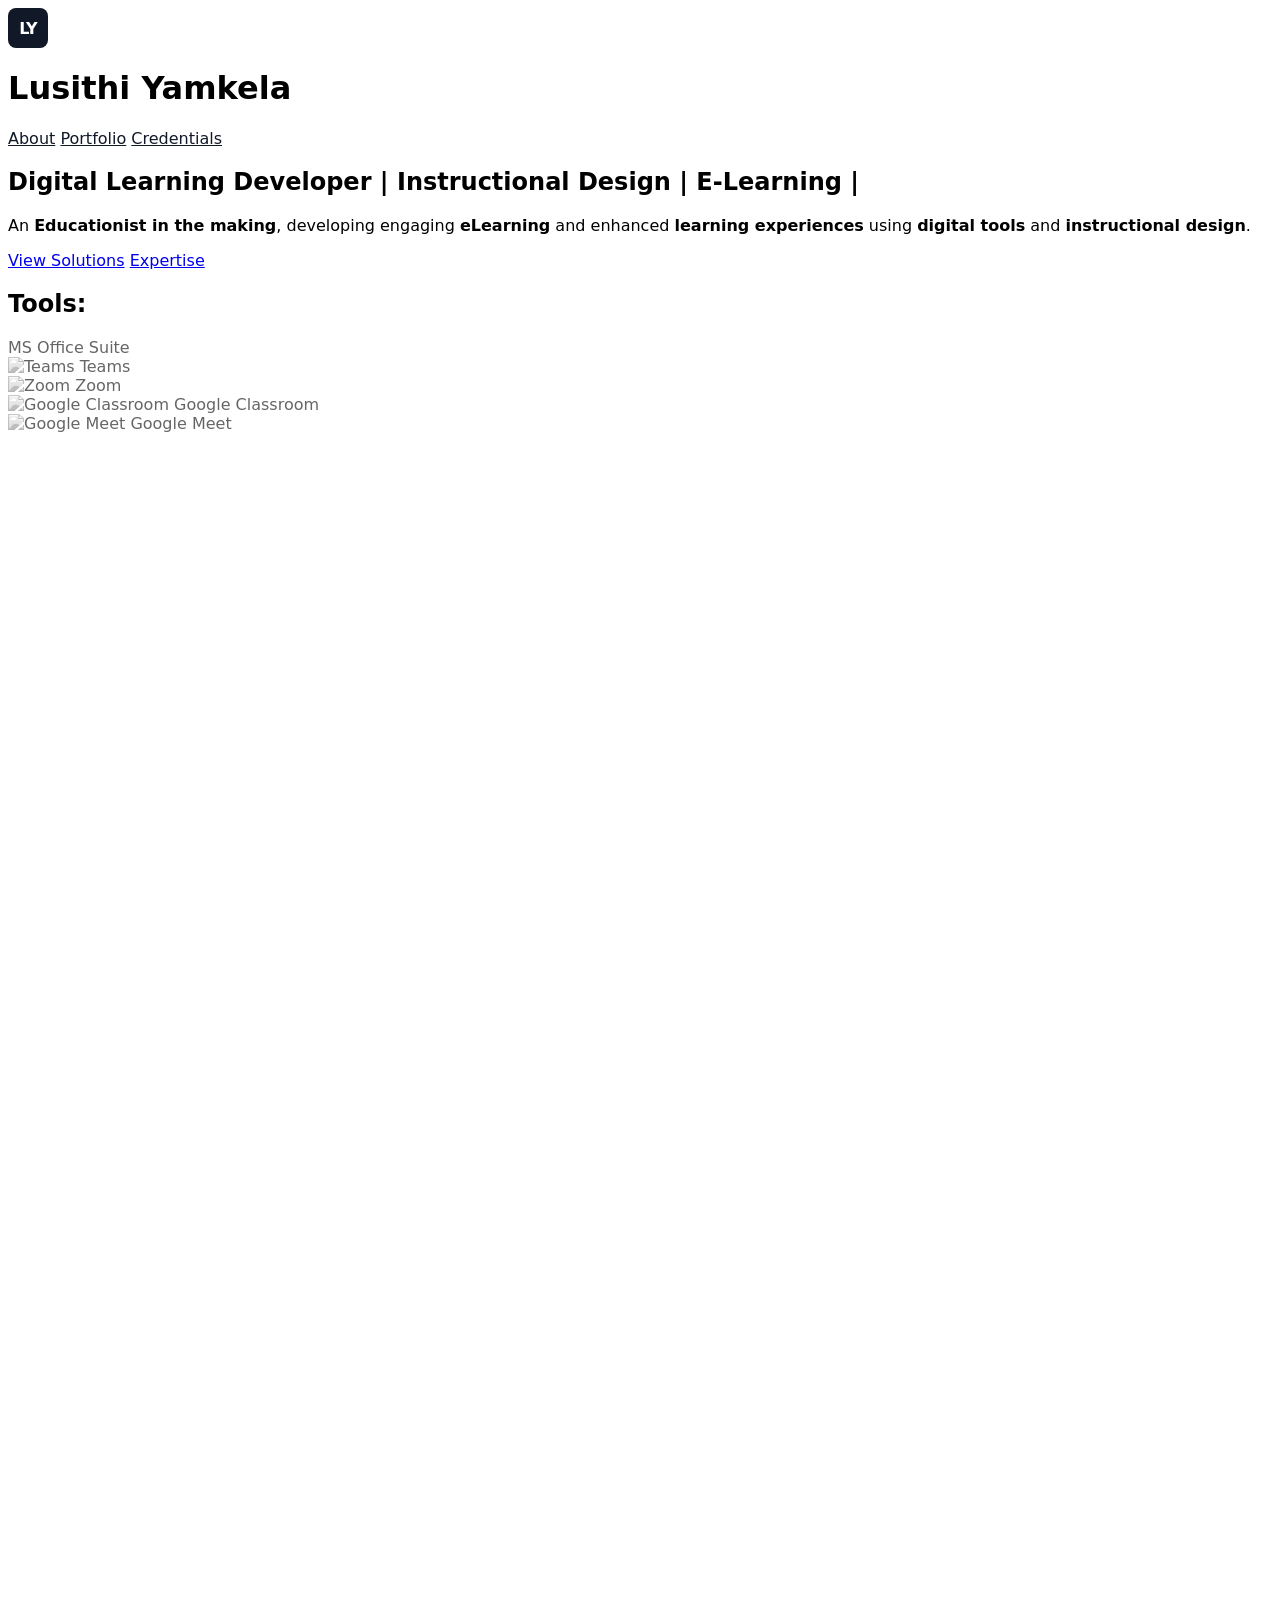
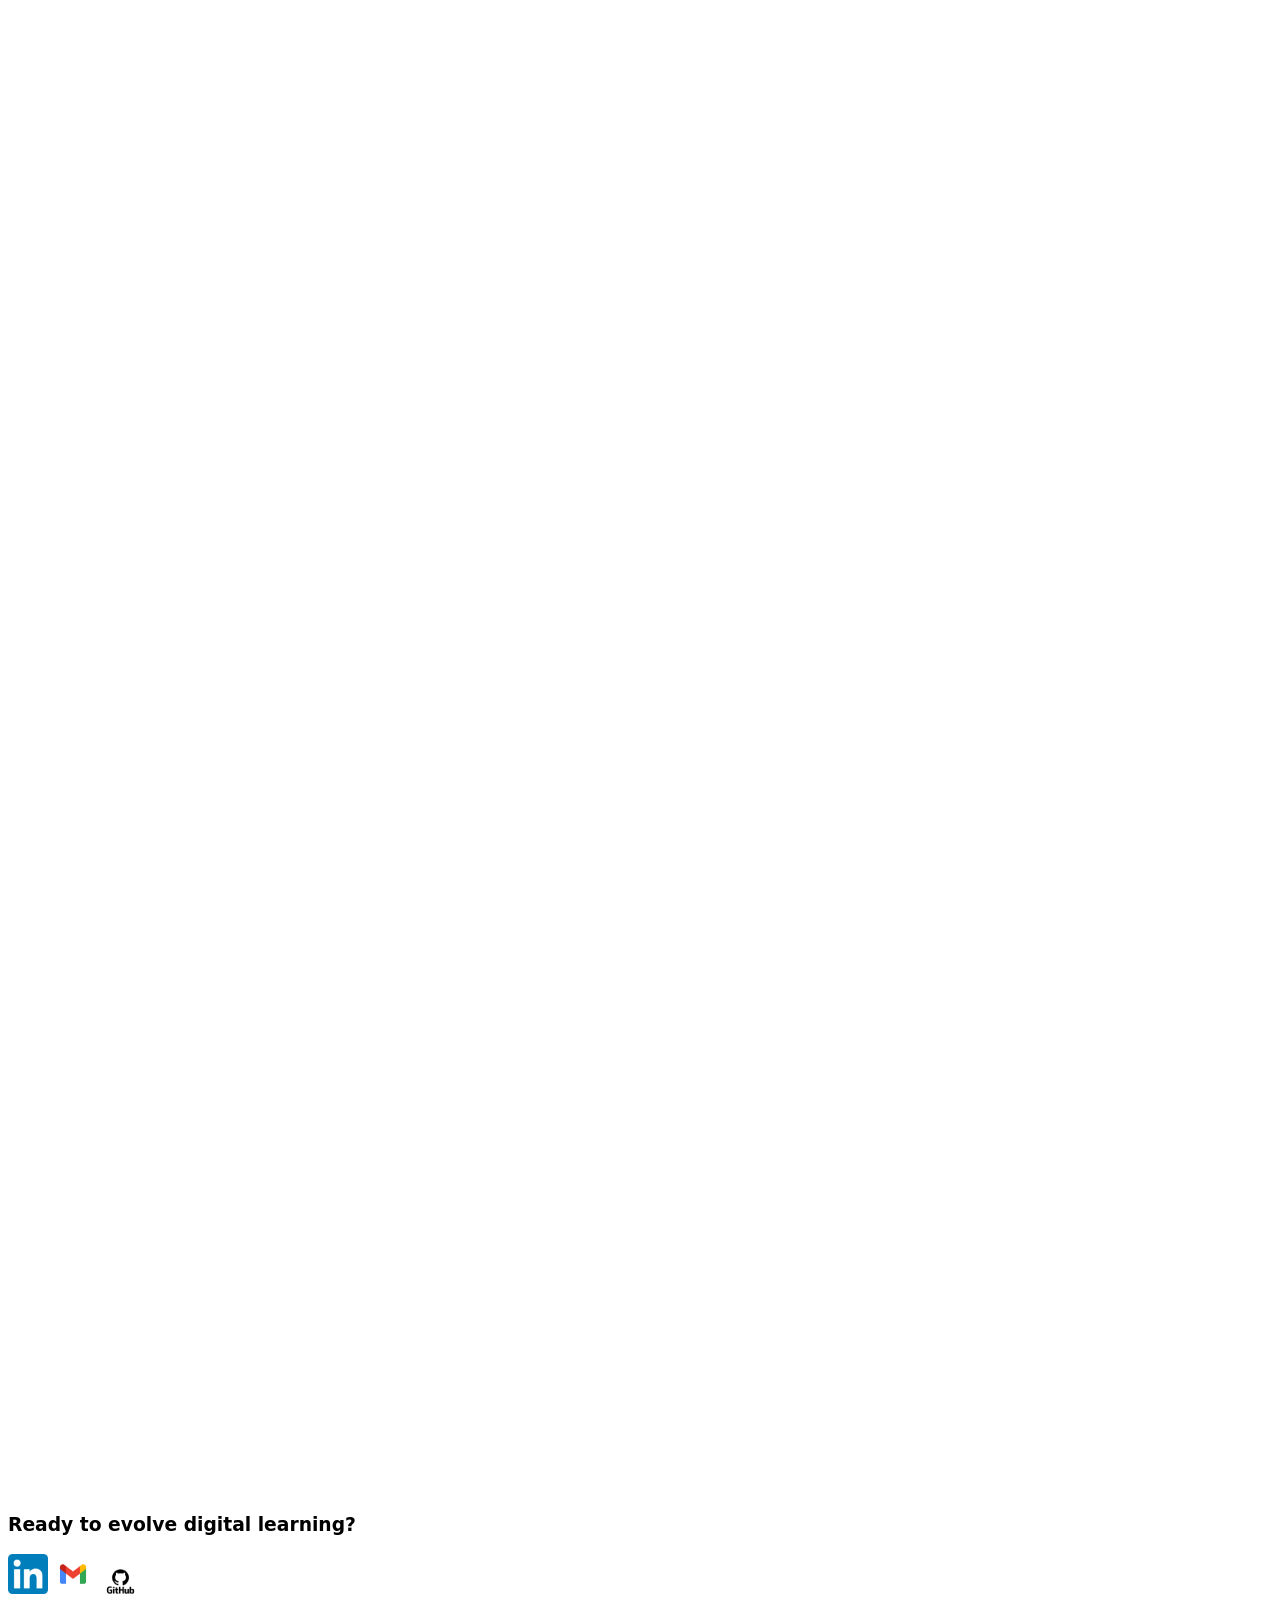
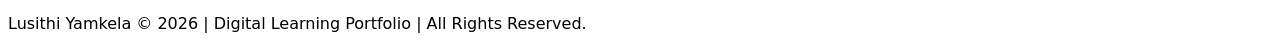
==== index.html @ 202dfd14 "Update print statement from 'Hello' to 'Goodbye'" ====
<!DOCTYPE html>
<html lang="en">
<head>
    <meta charset="UTF-8">
    <meta name="viewport" content="width=device-width, initial-scale=1.0" />
    <title>Lusithi Yamkela | Portfolio</title>
    
    <meta name="description" content="Learning Content Developer specializing in language education and accessible e-learning development.">
    
    <link rel="stylesheet" href="https://cdn.jsdelivr.net/gh/devicons/devicon@latest/devicon.min.css">
    <link rel="stylesheet" href="style.css">
    <script src="https://cdn.tailwindcss.com"></script>
    <script src="https://cdn.jsdelivr.net/npm/simple-icons@v11/icons.js"></script>
</head>

<body class="bg-white text-gray-900 selection:bg-blue-100">

<!--Header-->
<header id="header" class="fixed top-0 left-0 w-full glass border-b z-50 px-6 md:px-10 py-4 flex justify-between items-center transition-all">
  <div class="flex items-center gap-3">
    <div class="logo-box bg-black text-white px-2 py-1 font-bold rounded">LY</div>
    <h1 class="font-semibold italic text-lg tracking-tight hidden sm:block">Lusithi Yamkela</h1>
  </div>
  <nav class="space-x-6 md:space-x-10 text-sm font-medium" aria-label="Main Navigation">
    <a href="#about" class="nav-link hover:text-blue-600 transition">About</a>
    <a href="#work" class="nav-link hover:text-blue-600 transition">Portfolio</a>
    <a href="#education" class="nav-link hover:text-blue-600 transition">Credentials</a> 
</header>

<!--Hero-->
<section class="min-h-screen flex flex-col justify-center items-center text-center px-6 pt-32 bg-slate-50">
  <h1 id="typing" class="text-4xl md:text-6xl font-bold mb-6 min-h-[4rem]"></h1>
  <p class="text-lg max-w-2xl mb-8 italic text-gray-600 leading-relaxed">
    An <b>Educationist in the making</b>, developing engaging <b>eLearning</b> and enhanced <b>learning experiences</b> using <strong>digital tools</strong> and <strong>instructional design</strong>. 
  </p>
  <div class="flex gap-4">
      <a href="#work" class="px-8 py-3 rounded-full bg-black text-white hover:bg-gray-800 transition shadow-lg">View Solutions</a>
      <a href="#about" class="px-8 py-3 rounded-full border border-black hover:bg-gray-100 transition">Expertise</a>
  </div>
</section>

<!-- Technical Stack-->
 <section>
<h2 class="text-xs font-bold uppercase tracking-[0.2em] text-blue-600">Tools:</h2>
<div class="flex items-center gap-16">

  <!-- MS Office (Devicon fallback: Microsoft) -->
  <div class="flex items-center gap-2 grayscale hover:grayscale-0 transition">
    <i class="devicon-microsoft-plain colored text-3xl"></i>
    <span class="text-xs font-bold text-gray-400">MS Office Suite</span>
  </div>

   <!-- Microsoft Teams -->
  <div class="flex items-center gap-2 grayscale hover:grayscale-0 transition">
    <img src="https://cdn.jsdelivr.net/npm/simple-icons@v11/icons/microsoftteams.svg" class="w-6 h-6" alt="Teams">
    <span class="text-xs font-bold text-gray-400">Teams</span>
  </div>

  <!-- Zoom -->
  <div class="flex items-center gap-2 grayscale hover:grayscale-0 transition">
    <img src="https://cdn.jsdelivr.net/npm/simple-icons@v11/icons/zoom.svg" class="w-6 h-6" alt="Zoom">
    <span class="text-xs font-bold text-gray-400">Zoom</span>
  </div>

  <!-- Google Classroom -->
  <div class="flex items-center gap-2 grayscale hover:grayscale-0 transition">
    <img src="https://cdn.jsdelivr.net/npm/simple-icons@v11/icons/googleclassroom.svg" class="w-6 h-6" alt="Google Classroom">
    <span class="text-xs font-bold text-gray-400">Google Classroom</span>
  </div>

  <!-- Google Meet -->
  <div class="flex items-center gap-2 grayscale hover:grayscale-0 transition">
    <img src="https://cdn.jsdelivr.net/npm/simple-icons@v11/icons/googlemeet.svg" class="w-6 h-6" alt="Google Meet">
    <span class="text-xs font-bold text-gray-400">Google Meet</span>
  </div>

</div>
</section>

<!--Technical Ecosystem-->
<section class="py-16 bg-white overflow-hidden border-y border-gray-50 fade-in">
  <div class="max-w-6xl mx-auto px-6 mb-8 text-center">
    <h2 class="text-xs font-bold uppercase tracking-[0.2em] text-blue-600">The Technical Ecosystem</h2>
  </div>

    <div class="relative w-full overflow-hidden flex items-center">
    <div class="absolute left-0 top-0 bottom-0 w-20 z-10 bg-gradient-to-r from-white to-transparent pointer-events-none"></div>
    <div class="absolute right-0 top-0 bottom-0 w-20 z-10 bg-gradient-to-l from-white to-transparent pointer-events-none"></div>

      <div class="flex gap-16 animate-marquee whitespace-nowrap py-4">
      <div class="flex items-center gap-2 grayscale hover:grayscale-0 transition duration-300">
        <i class="devicon-html5-plain colored text-3xl"></i>
        <span class="text-xs font-bold text-gray-400">HTML5</span>
      </div>

      <div class="flex items-center gap-2 grayscale hover:grayscale-0 transition">
        <i class="devicon-css3-plain colored text-3xl"></i>
        <span class="text-xs font-bold text-gray-400">CSS3</span>
      </div>

      <div class="flex items-center gap-2 grayscale hover:grayscale-0 transition">
        <i class="devicon-javascript-plain colored text-3xl"></i>
        <span class="text-xs font-bold text-gray-400">JAVASCRIPT</span>
      </div>

      <div class="flex items-center gap-2 grayscale hover:grayscale-0 transition">
        <img src="icons/canva.webp" class="w-8 h-8 object-contain" alt="OpenAI">
        <span class="text-xs font-bold text-gray-400">Canva</span>
      </div>
      
      <div class="flex items-center gap-2 grayscale hover:grayscale-0 transition">
        <img src="icons/articulate.jpg" class="w-8 h-8 object-contain" alt="Articulate 360">
        <span class="text-xs font-bold text-gray-400">ARTICULATE 360</span>
      </div>

      <div class="flex items-center gap-2 grayscale hover:grayscale-0 transition">
        <img src="icons/moodle-light.png" class="w-8 h-8 object-contain" alt="OpenAI">
        <span class="text-xs font-bold text-gray-400">Moodle (LMS)</span>
      </div>

      <div class="flex items-center gap-2 grayscale hover:grayscale-0 transition">
        <img src="icons/canvas.png" class="w-8 h-8 object-contain" alt="OpenAI">
        <span class="text-xs font-bold text-gray-400">Canvas (LMS)</span>
      </div>

      <div class="flex items-center gap-2 grayscale hover:grayscale-0 transition">
        <img src="icons/google analytics.png" class="w-8 h-8 object-contain" alt="OpenAI">
        <span class="text-xs font-bold text-gray-400">Google Analytics</span>
      </div>

      <div class="flex items-center gap-2 grayscale hover:grayscale-0 transition">
        <i class="devicon-figma-plain colored text-3xl"></i>
        <span class="text-xs font-bold text-gray-400">FIGMA</span>
      </div>

      <div class="flex items-center gap-2 grayscale hover:grayscale-0 transition">
        <i class="devicon-github-original text-3xl"></i>
        <span class="text-xs font-bold text-gray-400">GITHUB</span>
      </div>

      <div class="flex items-center gap-16">
          <div class="flex items-center gap-2 grayscale hover:grayscale-0 transition">
            <i class="devicon-html5-plain colored text-3xl"></i>
            <span class="text-xs font-bold text-gray-400">HTML5</span>
          </div>
          <div class="flex items-center gap-2 grayscale hover:grayscale-0 transition">
            <i class="devicon-css3-plain colored text-3xl"></i>
            <span class="text-xs font-bold text-gray-400">CSS3</span>
          </div>
          <div class="flex items-center gap-2 grayscale hover:grayscale-0 transition">
            <i class="devicon-javascript-plain colored text-3xl"></i>
            <span class="text-xs font-bold text-gray-400">JAVASCRIPT</span>
          </div>
          <div class="flex items-center gap-2 grayscale hover:grayscale-0 transition">
            <img src="icons/articulate.jpg" class="w-8 h-8 object-contain" alt="Articulate 360">
            <span class="text-xs font-bold text-gray-400">ARTICULATE 360</span>
          </div>
          <div class="flex items-center gap-2 grayscale hover:grayscale-0 transition">
            <img src="https://cdn-icons-png.flaticon.com/512/4712/4712109.png" class="w-8 h-8 object-contain" alt="OpenAI">
            <span class="text-xs font-bold text-gray-400">AI FLUENCY</span>
          </div>
      </div>
    </div>
  </div>
</section>

<!--Projects-->
<section id="work" class="py-24 px-6 fade-in">
  <div class="text-center mb-16">
      <h2 class="text-4xl font-bold mb-4">Projects</h2>
      <p class="text-gray-500">Evidence-based learning tools developed for impact.</p>
  </div>

  <div class="grid md:grid-cols-2 gap-10 max-w-6xl mx-auto">

    <article class="group bg-white border rounded-2xl overflow-hidden hover:shadow-xl transition">
      <div class="h-48 bg-gray-200 overflow-hidden">
        <img src="images/Screenshot 2026-01-12 043102.png" alt="English Course Preview" class="w-full h-full object-cover group-hover:scale-105 transition duration-500">
      </div>
      <div class="p-8">
        <h3 class="text-xl font-bold mb-3">Workplace Communication Module</h3>
        <p class="text-sm text-gray-600 mb-4">
          A high-fidelity course designed in Articulate Rise 360 focusing on adult learning principles and scenario-based assessments.
        </p>
        <div class="flex gap-2 mb-6">
            <span class="text-[10px] bg-blue-50 text-blue-700 px-2 py-1 rounded-full uppercase font-bold">Articulate 360</span>
            <span class="text-[10px] bg-gray-50 text-gray-700 px-2 py-1 rounded-full uppercase font-bold">Course Design</span>
        </div>
        <a href="https://share.articulate.com/xB0JcyUqGdLjsUMZyzQOU" target="_blank" class="inline-flex items-center text-sm font-bold text-black hover:gap-2 transition-all">LAUNCH COURSE →</a>
        <br>
        <a href="project1.html" target="_blank" class="inline-flex items-center text-sm font-bold text-black hover:gap-2 transition-all">LEARN MORE →</a>
      </div>
    </article>


    <article class="group bg-white border rounded-2xl overflow-hidden hover:shadow-xl transition">
  <div class="h-48 bg-gray-200 overflow-hidden">
    <img src="images/Llyods.png" alt="Digital Banking Learning Chatbot" class="w-full h-full object-cover group-hover:scale-105 transition duration-500">
  </div>

  <div class="p-8">
    <h3 class="text-xl font-bold mb-3">
      Digital Banking Learning Assistant - Financial Literacy Chatbot</h3>
    <p class="text-sm text-gray-600 mb-4">
      Designed and developed an interactive financial literacy chatbot that guides users through core banking concepts such as savings, budgeting, loans, and financial security. The system simulates a structured learning experience using rule-based conversational flows aligned with instructional design principles.
    </p>

    <div class="flex gap-2 mb-6">
      <span class="text-[10px] bg-green-50 text-orange-800 px-2 py-1 rounded-full uppercase font-bold">Figma</span>
      <span class="text-[10px] bg-green-50 text-green-800 px-2 py-1 rounded-full uppercase font-bold">HTML</span>
      <span class="text-[10px] bg-green-50 text-green-800 px-2 py-1 rounded-full uppercase font-bold">CSS</span>
      <span class="text-[10px] bg-green-50 text-green-800 px-2 py-1 rounded-full uppercase font-bold">JavaScript</span>
      <span class="text-[10px] bg-blue-50 text-blue-700 px-2 py-1 rounded-full uppercase font-bold">Instructional Design</span>
      <span class="text-[10px] bg-yellow-50 text-yellow-700 px-2 py-1 rounded-full uppercase font-bold">UX Design</span>
    </div>

    <a href="https://yamkela4458.github.io/Lloyds_Chatbot/" target="_blank" class="inline-flex items-center text-sm font-bold text-black hover:gap-2 transition-all">
      VIEW → </a>
    <br>
    <a href="Lloyds.html" target="_blank" class="inline-flex items-center text-sm font-bold text-black hover:gap-2 transition-all">
      LEARN MORE → </a>
  </div>
</article>

    <article class="group bg-white border rounded-2xl overflow-hidden hover:shadow-xl transition">
      <div class="h-48 bg-gray-200 overflow-hidden">
        <img src="images/Infographic.png" alt="Multimedia" class="w-full h-full object-cover group-hover:scale-105 transition duration-500">
      </div>
      <div class="p-8">
        <h3 class="text-xl font-bold mb-3">Capitec Bank Infographic - How to apply for a Loan?</h3>
        <p class="text-sm text-gray-600 mb-4">
          Designed an informative infographic simulation for non-bank customers, applying for credit can be a high-anxiety process filled with information overload and complex compliance requirements.
        </p>
        <div class="flex gap-2 mb-6">
            <span class="text-[10px] bg-yellow-50 text-blue-700 px-2 py-1 rounded-full uppercase font-bold">Canva</span>
        </div>
        <a href="https://canva.link/c65jllzzkop2koe" target="_blank" class="inline-flex items-center text-sm font-bold text-black hover:gap-2 transition-all">VIEW →</a>
        <br>
        <a href="project2.html" target="_blank" class="inline-flex items-center text-sm font-bold text-black hover:gap-2 transition-all">LEARN MORE →</a>
      </div>
    </article>

    <article class="group bg-white border rounded-2xl overflow-hidden hover:shadow-xl transition">
      <div class="h-48 bg-gray-200 overflow-hidden">
        <img src="images/Teaching learners to read effectively.png" alt="Multimedia" class="w-full h-full object-cover group-hover:scale-105 transition duration-500">
      </div>
      <div class="p-8">
        <h3 class="text-xl font-bold mb-3">Teaching Learners to Read for Meaning</h3>
        <p class="text-sm text-gray-600 mb-4">
          Designed an interactive teacher development presentation focused on improving reading comprehension through structured instructional strategies and multimodal literacy approaches.
        </p>
        <div class="flex gap-2 mb-6">
            <span class="text-[10px] bg-yellow-50 text-blue-700 px-2 py-1 rounded-full uppercase font-bold">Canva</span>
            <span class="text-[10px] bg-yellow-50 text-red-700 px-2 py-1 rounded-full uppercase font-bold">YouTube</span>
            <span class="text-[10px] bg-gray-50 text-gray-700 px-2 py-1 rounded-full uppercase font-bold">Multimedia presentation</span>
        </div>
        <a href="https://youtu.be/TsDlQpKxMzA" target="_blank" class="inline-flex items-center text-sm font-bold text-black hover:gap-2 transition-all">VIEW →</a>
        <br>
        <a href="project3.html" target="_blank" class="inline-flex items-center text-sm font-bold text-black hover:gap-2 transition-all">LEARN MORE →</a>
      </div>
    </article>

     <article class="group bg-white border rounded-2xl overflow-hidden hover:shadow-xl transition">
      <div class="h-48 bg-gray-200 overflow-hidden">
        <img src="images/a8c6d68283173700c80254d1e16018ab.jpg" alt="MoneySave-Jr" class="w-full h-full object-cover group-hover:scale-105 transition duration-500">
      </div>
      <div class="p-8">
        <h3 class="text-xl font-bold mb-3">MoneySave Jr: Financial UI</h3>
        <p class="text-sm text-gray-600 mb-4">
          Developed a responsive financial literacy interface for young learners. Focused on micro-interactions and simplified data visualization.
        </p>
        <div class="flex gap-2 mb-6">
            <span class="text-[10px] bg-yellow-50 text-yellow-700 px-2 py-1 rounded-full uppercase font-bold">JavaScript</span>
            <span class="text-[10px] bg-gray-50 text-gray-700 px-2 py-1 rounded-full uppercase font-bold">Responsive Design</span>
        </div>
        <a href="https://yamkela4458.github.io/MoneySave-Jr/" target="_blank" class="inline-flex items-center text-sm font-bold text-black hover:gap-2 transition-all">VIEW →</a>
        <br>
        <a href="project4.html" target="_blank" class="inline-flex items-center text-sm font-bold text-black hover:gap-2 transition-all">LEARN MORE →</a>
      </div>
    </article>

    <article class="group bg-white border rounded-2xl overflow-hidden hover:shadow-xl transition">
      <div class="h-48 bg-gray-200 overflow-hidden">
        <img src="images/Digital Port thumb.jpg" alt="EduNova" class="w-full h-full object-cover group-hover:scale-105 transition duration-500">
      </div>
      <div class="p-8">
        <h3 class="text-xl font-bold mb-3">EduNova Learning - Digital Learning Website Prototype</h3>
        <p class="text-sm text-gray-600 mb-4">
          Designed and deployed a multi-page digital learning company website prototype using Canva, showcasing services, instructional design approach, and interactive learning projects.
        </p>
        <div class="flex gap-2 mb-6">
            <span class="text-[10px] bg-yellow-50 text-blue-700 px-2 py-1 rounded-full uppercase font-bold">Canva</span>
            <span class="text-[10px] bg-gray-50 text-gray-700 px-2 py-1 rounded-full uppercase font-bold">Portfolio Web Design</span>
        </div>
        <a href="https://canva.link/k2d98svnosozicb" target="_blank" class="inline-flex items-center text-sm font-bold text-black hover:gap-2 transition-all">VIEW WEBSITE →</a>

      </div>
    </article>

     <article class="group bg-white border rounded-2xl overflow-hidden hover:shadow-xl transition">
      <div class="h-48 bg-gray-200 overflow-hidden">
        <img src="images/677afa38a081c11f06aab387f3ccaa38.jpg" alt="The Academic" class="w-full h-full object-cover group-hover:scale-105 transition duration-500">
      </div>
      <div class="p-8">
        <h3 class="text-xl font-bold mb-3">The Academic - Research Resource Platform</h3>
        <p class="text-sm text-gray-600 mb-4">
          A digital research platform designed to help students discover academic resources through a clean and accessible interface.
        </p>
        <div class="flex gap-2 mb-6">
            <span class="text-[10px] bg-yellow-50 text-yellow-700 px-2 py-1 rounded-full uppercase font-bold">HTML, CSS & JavaScript</span>
            <span class="text-[10px] bg-gray-50 text-gray-700 px-2 py-1 rounded-full uppercase font-bold">Responsive Design</span>
        </div>
        <a href="https://yamkela4458.github.io/TheAcademics/" target="_blank" class="inline-flex items-center text-sm font-bold text-black hover:gap-2 transition-all">VIEW INTERFACE →</a>
      </div>
    </article>

    </div>
</section>

<!--About-->
<section id="about" class="py-24 px-6 max-w-6xl mx-auto fade-in">
  <div class="grid md:grid-cols-2 gap-16 items-center">
    <div class="relative">
        <div class="absolute -top-4 -left-4 w-24 h-24 bg-blue-100 rounded-full -z-10"></div>
        <h2 class="text-4xl font-bold mb-6 italic tracking-tight">Designing Digital Learning Experiences</h2>
        
        <p class="text-lg leading-relaxed text-gray-700 mb-6">
            I specialise in <strong>Digital Learning and eLearning design</strong>, developing structured, interactive learning experiences that align pedagogy with technology. 
            My work focuses on transforming complex content into <strong>engaging, accessible, and outcome-driven learning solutions</strong> using modern instructional design principles.
        </p>
        
        <p class="text-gray-600 mb-6 leading-relaxed">
            With a background in education and applied technology, I design and build <strong>learner-centred digital environments</strong> that prioritise clarity, usability, and measurable learning outcomes. 
            My approach integrates <strong>instructional design frameworks</strong>, cognitive science, and digital tools to create meaningful learning experiences across platforms.
        </p>

        <div class="flex flex-wrap gap-2 pt-4">
            <span class="bg-blue-50 text-blue-700 text-[10px] font-bold px-3 py-1 rounded-full uppercase border border-blue-100">eLearning Design</span>
            <span class="bg-gray-50 text-gray-700 text-[10px] font-bold px-3 py-1 rounded-full uppercase border border-gray-200">Learning Experience (LxD)</span>
            <span class="bg-green-50 text-green-700 text-[10px] font-bold px-3 py-1 rounded-full uppercase border border-green-100">Instructional Design</span>
            <span class="bg-purple-50 text-purple-700 text-[10px] font-bold px-3 py-1 rounded-full uppercase border border-purple-100">Digital Learning</span>
        </div>
    </div>

    <div class="flex justify-center">
      <div class="relative">
          <img src="images/IMG_3661.PNG" alt="Lusithi Yamkela - Digital Learning Developer" class="w-64 h-64 object-cover rounded-2xl shadow-2xl grayscale hover:grayscale-0 transition duration-500">
          <div class="absolute -bottom-4 -right-4 bg-white p-4 rounded-xl shadow-lg border">
              <span class="block text-xs uppercase text-gray-500 font-bold">Research Focus:</span>
              <span class="text-sm font-semibold">Digital Modes to Support Reading.</span>
          </div>
      </div>
    </div>
  </div>
</section>

<!--Skills-->
<section class="py-24 bg-gray-50 px-6 fade-in">
  <h2 class="text-3xl font-bold text-center mb-16">Core Competencies</h2>
  <div class="grid md:grid-cols-2 lg:grid-cols-4 gap-8 max-w-6xl mx-auto">

    <div class="p-8 bg-white rounded-2xl shadow-sm border-t-4 border-blue-500 hover:shadow-md transition">
      <h3 class="font-bold mb-3">Digital Learning Design</h3>
      <p class="text-sm text-gray-600 leading-relaxed">
        Designing structured eLearning experiences using Articulate 360, Moodle (LMS), Canvas, and other digital learning platforms.
      </p>
    </div>

    <div class="p-8 bg-white rounded-2xl shadow-sm border-t-4 border-green-500 hover:shadow-md transition">
      <h3 class="font-bold mb-3">Instructional Design</h3>
      <p class="text-sm text-gray-600 leading-relaxed">
        Applying learning theories, instructional models, and cognitive science principles to develop effective learning experiences.
      </p>
    </div>

    <div class="p-8 bg-white rounded-2xl shadow-sm border-t-4 border-red-500 hover:shadow-md transition">
      <h3 class="font-bold mb-3">eLearning Development</h3>
      <p class="text-sm text-gray-600 leading-relaxed">
        Building interactive and multimedia-rich learning content that supports engagement, accessibility, and knowledge retention.
      </p>
    </div>

    <div class="p-8 bg-white rounded-2xl shadow-sm border-t-4 border-purple-500 hover:shadow-md transition">
      <h3 class="font-bold mb-3">Educational Technology Integration</h3>
      <p class="text-sm text-gray-600 leading-relaxed">
        Integrating digital tools, LMS platforms, and emerging technologies to enhance teaching, learning, and assessment.
      </p>
    </div>

  </div>
</section>

<!--Education-->
<section id="education" class="py-24 px-6 bg-slate-900 text-white fade-in">
  <div class="max-w-6xl mx-auto">
      <h2 class="text-3xl font-bold text-center mb-16">Academic & Technical Credentials</h2>
      <div class="grid md:grid-cols-2 gap-12">
        <div>
          <h3 class="text-blue-400 font-bold uppercase tracking-widest text-xs mb-6">Degree Programs</h3>
          <div class="space-y-8">
              <div>
                  <h4 class="font-bold text-lg text-white">B.Ed. Honours: Language, Literacies & Literature</h4>
                  <p class="text-gray-400 text-sm italic">University of Johannesburg | Expected Dec 2026</p>
              </div>
              <div>
                  <h4 class="font-bold text-lg text-white">Bachelor of Education: Foundation Phase</h4>
                  <p class="text-gray-400 text-sm italic">Walter Sisulu University | Graduated 2024</p>
              </div>
          </div>
        </div>
        <div>
          <li class="flex items-center gap-2"><div class="w-1.5 h-1.5 bg-blue-500 rounded-full"></div> Mathematics for Science & Tech - The Open University | 2026</li>
            <li class="flex items-center gap-2"><div class="w-1.5 h-1.5 bg-blue-500 rounded-full"></div> AI Fluency Framework - Anthropic Education | 2026</li>
            <li class="flex items-center gap-2"><div class="w-1.5 h-1.5 bg-blue-500 rounded-full"></div> Adobe Captivate: Extending with JavaScript - LinkedIn Learning | 2026</li>
            <li class="flex items-center gap-2"><div class="w-1.5 h-1.5 bg-blue-500 rounded-full"></div> Accessible E-learning in Articulate 360 - LinkedIn Learning | 2026</li>
            <li class="flex items-center gap-2"><div class="w-1.5 h-1.5 bg-blue-500 rounded-full"></div> Full Stack Development - FNB App Academy | 2025</li>
            <li class="flex items-center gap-2"><div class="w-1.5 h-1.5 bg-blue-500 rounded-full"></div> AI in the 4IR - University of Johannesburg | 2025</li>
            <li class="flex items-center gap-2"><div class="w-1.5 h-1.5 bg-blue-500 rounded-full"></div> Introduction to Figma - Simplilearn | 2025</li>
          </ul>
        </div>
      </div>
  </div>
</section>

<!--Footer-->
<footer class="py-16 text-center border-t bg-white">
  <h3 class="text-2xl font-bold mb-8">Ready to evolve digital learning?</h3>
  <div class="flex justify-center gap-12 mb-10">
    <a href="https://linkedin.com/in/yamkela-tech" class="hover:scale-110 transition"><img src="images/LinkedIn_icon.svg.webp" width="40" alt="LinkedIn"></a>
    <a href="mailto:lusithi.tech@gmail.com" class="hover:scale-110 transition"><img src="images/gmail-icon-free-png.webp" width="40" alt="Email"></a>
    <a href="https://github.com/Yamkela4458" class="hover:scale-110 transition"><img src="images/GitHub-logo.png" width="45" alt="GitHub"></a>
  </div>
  <p class="text-xs text-gray-400 font-medium">Lusithi Yamkela &copy; 2026 | Digital Learning Portfolio | All Rights Reserved.</p>
</footer>

<script>
// Typing
const text = "Digital Learning Developer | Instructional Design | E-Learning | Educator";
let i = 0;
function typeEffect() {
  if (i < text.length) {
    document.getElementById("typing").innerHTML += text.charAt(i);
    i++;
    setTimeout(typeEffect, 50);
  }
}
typeEffect();

// Scroll
const observer = new IntersectionObserver(entries => {
  entries.forEach(entry => {
    if (entry.isIntersecting) entry.target.classList.add('opacity-100', 'translate-y-0');
  });
}, { threshold: 0.1 });

document.querySelectorAll('.fade-in').forEach(el => {
    el.classList.add('opacity-0', 'translate-y-10', 'transition-all', 'duration-1000');
    observer.observe(el);
});

// Header
window.addEventListener('scroll', () => {
  const header = document.getElementById('header');
  window.scrollY > 50 ? header.classList.add('py-2', 'bg-white/80', 'backdrop-blur-md') : header.classList.remove('py-2', 'bg-white/80');
});
</script>

</body>
</html>
---- style.css ----
/* HTML */
:root {
    --primary: #111827;
    --accent: #ef5108; 
    --bg-light: #f8fafc;
    --card-shadow: 0 10px 30px -10px rgba(0, 0, 0, 0.1);
    --transition-standard: all 0.4s cubic-bezier(0.4, 0, 0.2, 1);
    --font-main: 'Inter', system-ui, -apple-system, sans-serif;
}

/* --- STYLE --- */
html { 
    scroll-behavior: smooth;
    font-family: var(--font-main);
}

body {
    -webkit-font-smoothing: antialiased;
    -moz-osx-font-smoothing: grayscale;
}

/* --- UTILITIES --- */
.glass { 
    backdrop-filter: blur(12px); 
    background: rgba(255, 255, 255, 0.85);
    -webkit-backdrop-filter: blur(12px);
}

/* --- ANIMATIONS --- */
.card-hover {
    transition: var(--transition-standard);
    border: 1px solid #e2e8f0;
}

.card-hover:hover { 
    transform: translateY(-8px) scale(1.01);
    box-shadow: 0 25px 50px -12px rgba(0, 0, 0, 0.15);
    border-color: var(--accent);
}

/* Intersection Classes */
.fade-in { 
    opacity: 0; 
    transform: translateY(30px); 
    transition: var(--transition-standard);
    will-change: transform, opacity;
}

.fade-in.show { 
    opacity: 1; 
    transform: translateY(0); 
}

/* --- NAVIGATION --- */
.nav-link { 
    position: relative;
    color: var(--primary);
    transition: color 0.3s ease;
}

.nav-link::after { 
    content: ""; 
    position: absolute; 
    left: 0; 
    bottom: -6px; 
    width: 0; 
    height: 2px; 
    background: var(--accent); 
    transition: width 0.3s ease; 
}

.nav-link:hover {
    color: var(--accent);
}

.nav-link:hover::after { 
    width: 100%; 
}

/* --- LOGO --- */
.logo-box { 
    width: 40px; 
    height: 40px; 
    background: var(--primary);
    color: white;
    display: flex; 
    align-items: center; 
    justify-content: center; 
    font-weight: 800; 
    border-radius: 8px;
    letter-spacing: -1px;
    transition: var(--transition-standard);
}

.logo-box:hover {
    background: var(--accent);
    transform: rotate(-5deg);
}

/* --- EDTECH --- */
.badge-tech {
    background: #eff6ff;
    color: var(--accent);
    padding: 4px 12px;
    border-radius: 9999px;
    font-size: 0.75rem;
    font-weight: 600;
    border: 1px solid #dbeafe;
}

/* Scrollbar */
::-webkit-scrollbar {
    width: 8px;
}
::-webkit-scrollbar-track {
    background: #f1f1f1;
}
::-webkit-scrollbar-thumb {
    background: #cbd5e1;
    border-radius: 10px;
}
::-webkit-scrollbar-thumb:hover {
    background: #94a3b8;
}
@keyframes marquee {
  0% { transform: translateX(0); }
  100% { transform: translateX(-50%); } 
}

.animate-marquee {
  display: flex;
  width: max-content;
  animation: marquee 30s linear infinite;
}

.animate-marquee:hover {
  animation-play-state: paused;
}

/* hover */
.grayscale {
  filter: grayscale(100%);
  opacity: 0.6;
}

.grayscale:hover {
  filter: grayscale(0%);
  opacity: 1;
}
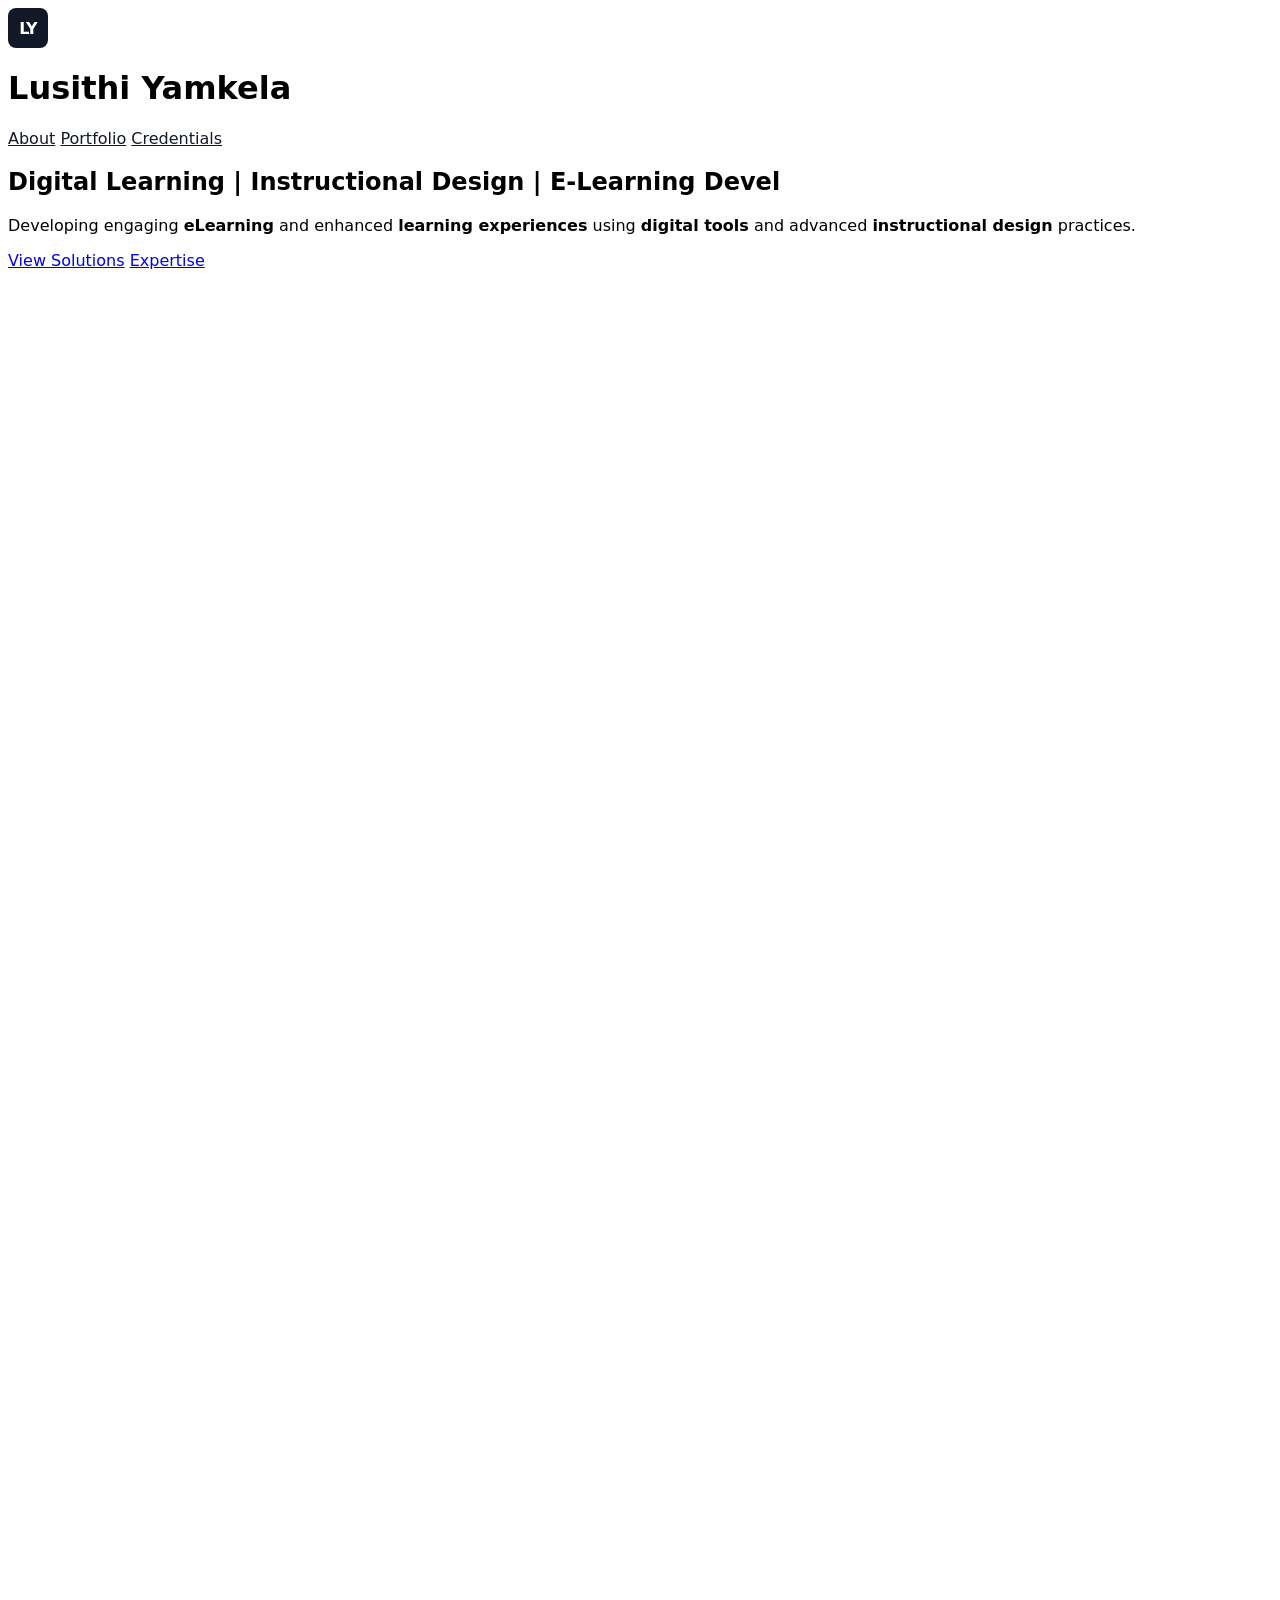
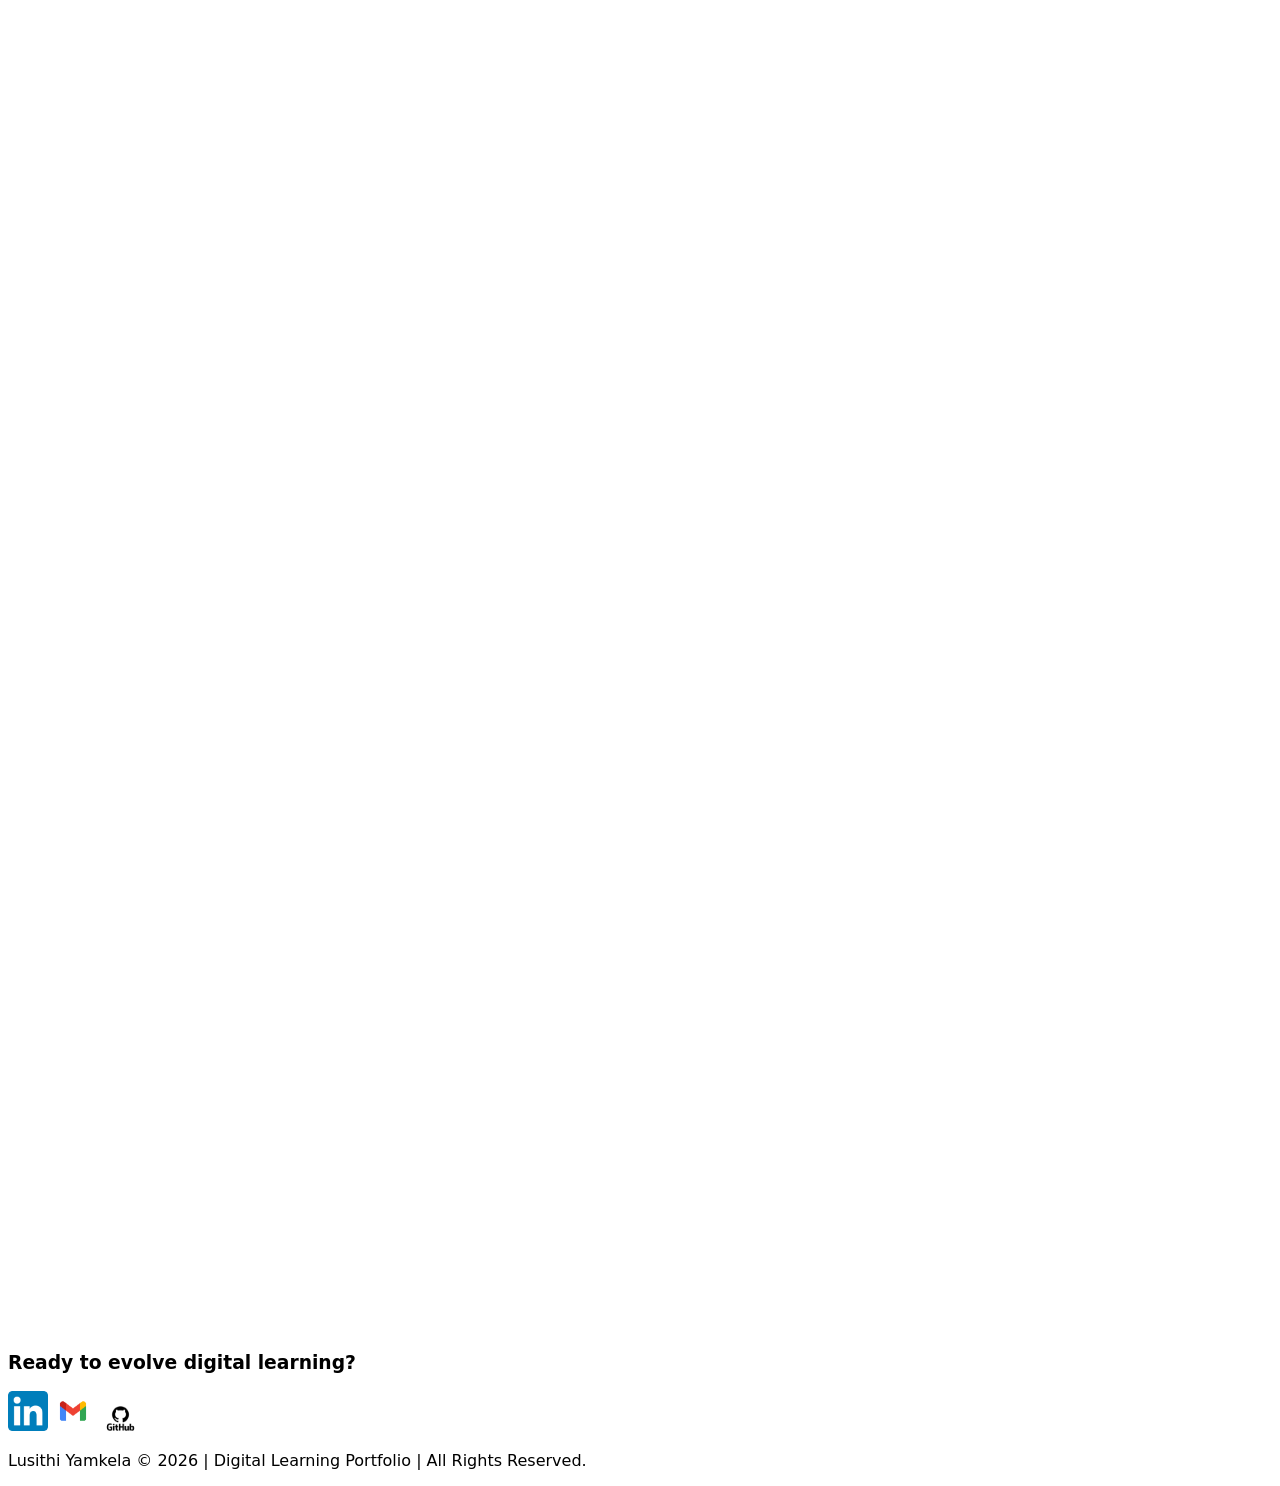
==== commit 159aad0d: "Update fmt.Println message from 'Hello' to 'Goodbye'" ====
--- a/index.html
+++ b/index.html
@@ -31,7 +31,7 @@
 <section class="min-h-screen flex flex-col justify-center items-center text-center px-6 pt-32 bg-slate-50">
   <h1 id="typing" class="text-4xl md:text-6xl font-bold mb-6 min-h-[4rem]"></h1>
   <p class="text-lg max-w-2xl mb-8 italic text-gray-600 leading-relaxed">
-    An <b>Educationist in the making</b>, developing engaging <b>eLearning</b> and enhanced <b>learning experiences</b> using <strong>digital tools</strong> and <strong>instructional design</strong>. 
+    Developing engaging <b>eLearning</b> and enhanced <b>learning experiences</b> using <strong>digital tools</strong> and advanced <strong>instructional design</strong> practices. 
   </p>
   <div class="flex gap-4">
       <a href="#work" class="px-8 py-3 rounded-full bg-black text-white hover:bg-gray-800 transition shadow-lg">View Solutions</a>
@@ -39,45 +39,7 @@
   </div>
 </section>
 
-<!-- Technical Stack-->
- <section>
-<h2 class="text-xs font-bold uppercase tracking-[0.2em] text-blue-600">Tools:</h2>
-<div class="flex items-center gap-16">
-
-  <!-- MS Office (Devicon fallback: Microsoft) -->
-  <div class="flex items-center gap-2 grayscale hover:grayscale-0 transition">
-    <i class="devicon-microsoft-plain colored text-3xl"></i>
-    <span class="text-xs font-bold text-gray-400">MS Office Suite</span>
-  </div>
-
-   <!-- Microsoft Teams -->
-  <div class="flex items-center gap-2 grayscale hover:grayscale-0 transition">
-    <img src="https://cdn.jsdelivr.net/npm/simple-icons@v11/icons/microsoftteams.svg" class="w-6 h-6" alt="Teams">
-    <span class="text-xs font-bold text-gray-400">Teams</span>
-  </div>
-
-  <!-- Zoom -->
-  <div class="flex items-center gap-2 grayscale hover:grayscale-0 transition">
-    <img src="https://cdn.jsdelivr.net/npm/simple-icons@v11/icons/zoom.svg" class="w-6 h-6" alt="Zoom">
-    <span class="text-xs font-bold text-gray-400">Zoom</span>
-  </div>
-
-  <!-- Google Classroom -->
-  <div class="flex items-center gap-2 grayscale hover:grayscale-0 transition">
-    <img src="https://cdn.jsdelivr.net/npm/simple-icons@v11/icons/googleclassroom.svg" class="w-6 h-6" alt="Google Classroom">
-    <span class="text-xs font-bold text-gray-400">Google Classroom</span>
-  </div>
-
-  <!-- Google Meet -->
-  <div class="flex items-center gap-2 grayscale hover:grayscale-0 transition">
-    <img src="https://cdn.jsdelivr.net/npm/simple-icons@v11/icons/googlemeet.svg" class="w-6 h-6" alt="Google Meet">
-    <span class="text-xs font-bold text-gray-400">Google Meet</span>
-  </div>
-
-</div>
-</section>
-
-<!--Technical Ecosystem-->
+<!--Technical Tools-->
 <section class="py-16 bg-white overflow-hidden border-y border-gray-50 fade-in">
   <div class="max-w-6xl mx-auto px-6 mb-8 text-center">
     <h2 class="text-xs font-bold uppercase tracking-[0.2em] text-blue-600">The Technical Ecosystem</h2>
@@ -435,7 +397,7 @@
 
 <script>
 // Typing
-const text = "Digital Learning Developer | Instructional Design | E-Learning | Educator";
+const text = "Digital Learning | Instructional Design | E-Learning Development";
 let i = 0;
 function typeEffect() {
   if (i < text.length) {
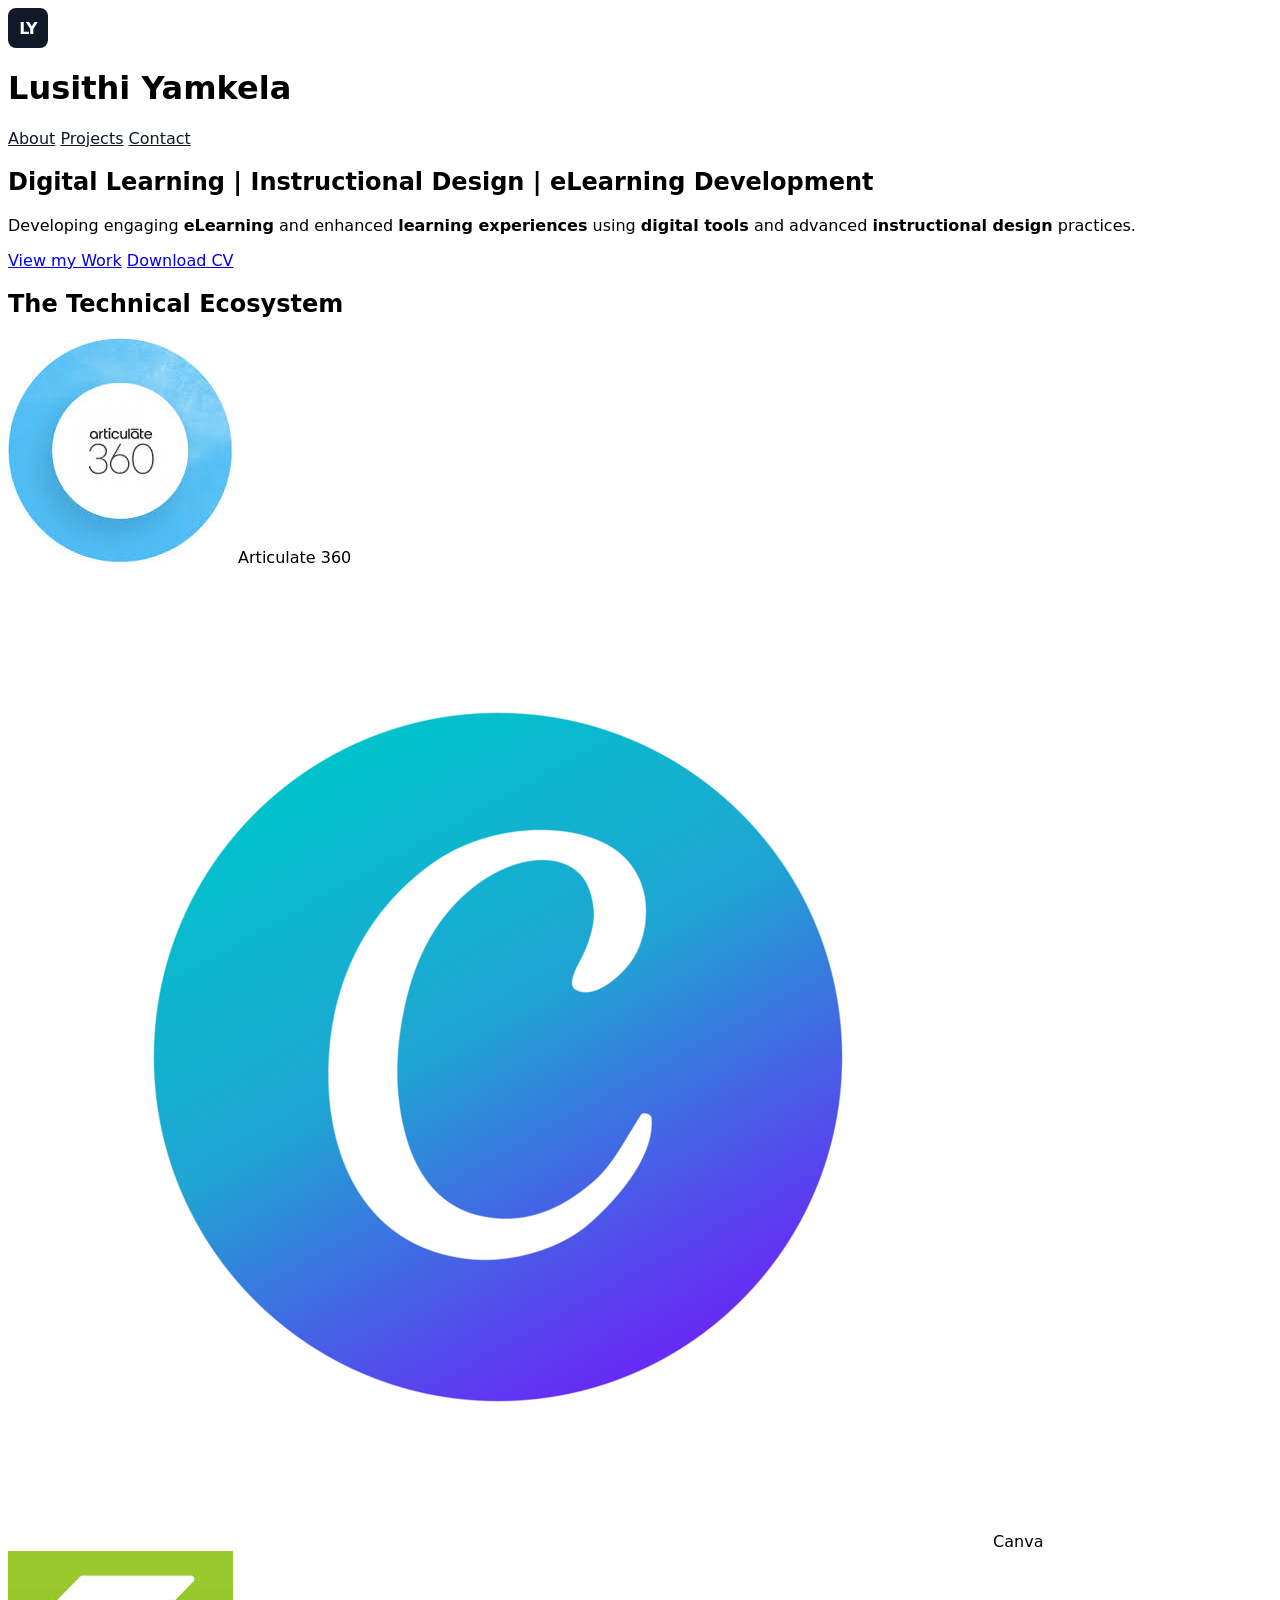
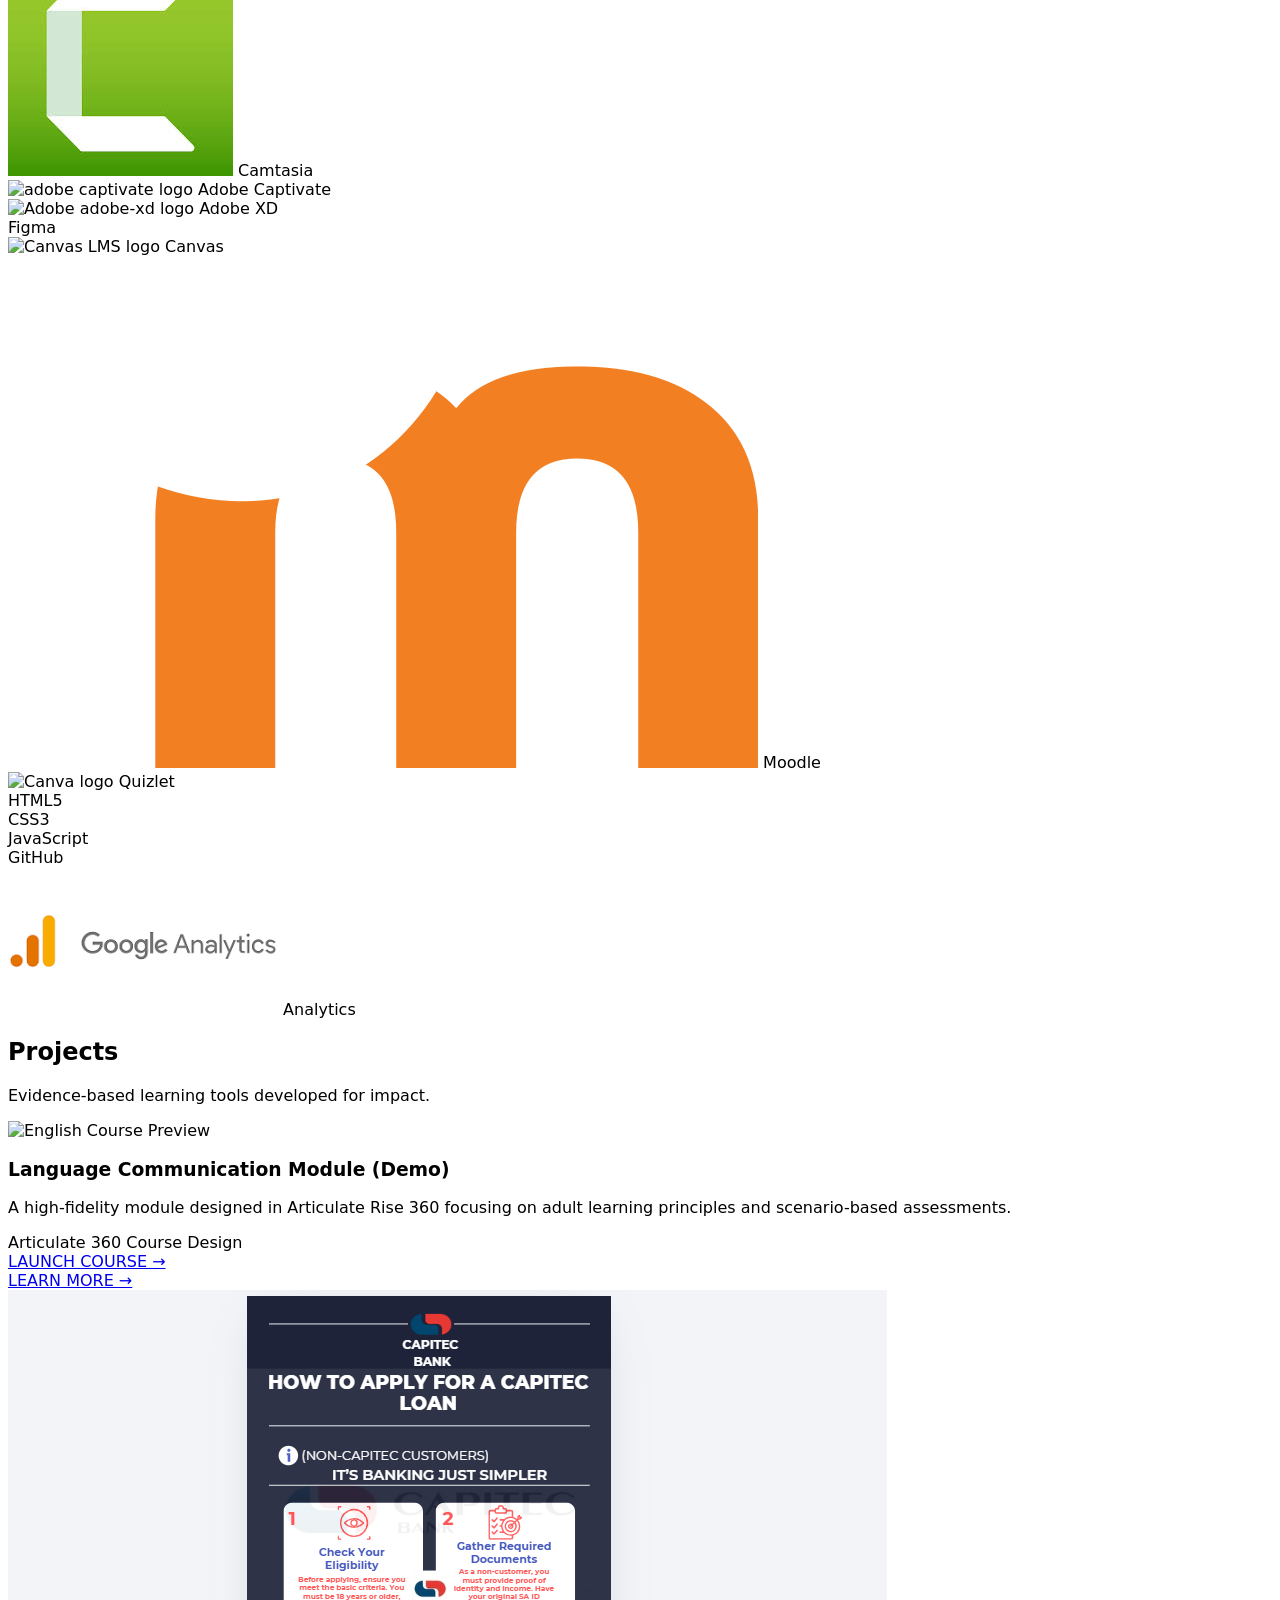
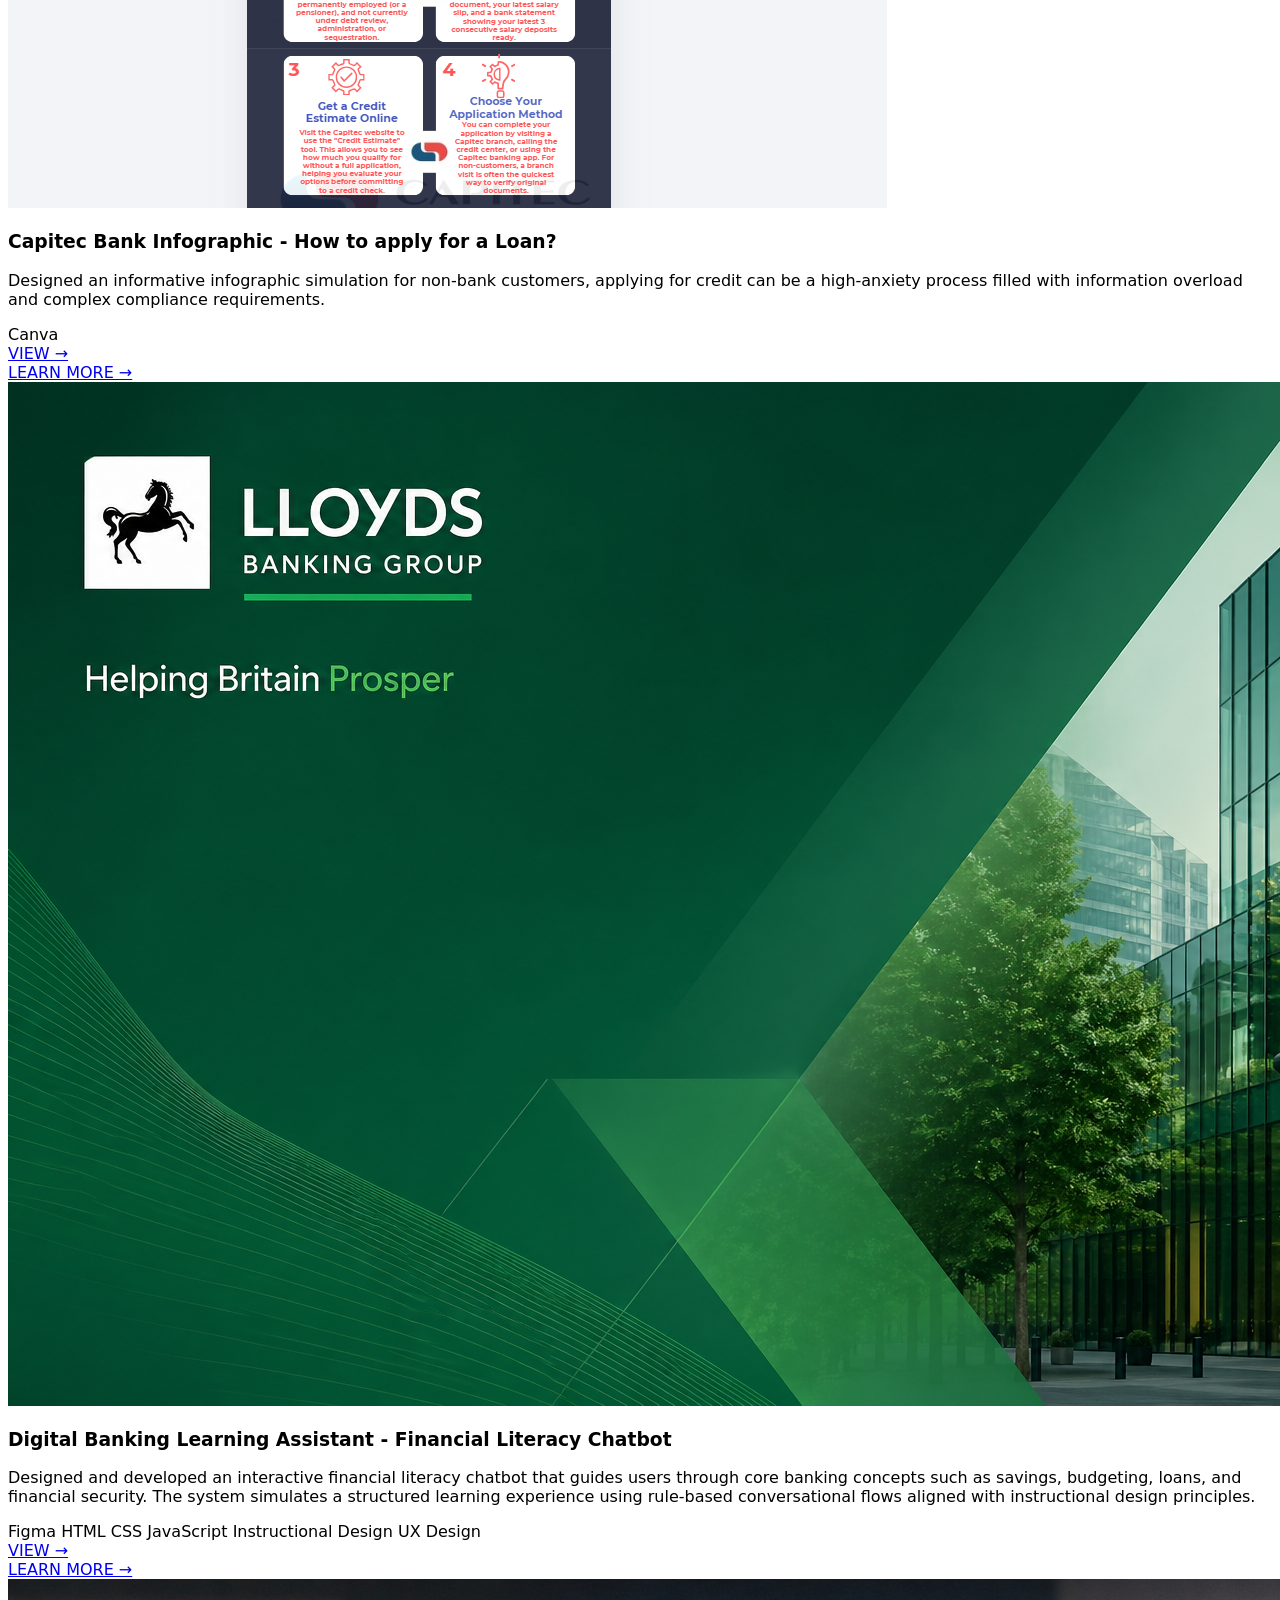
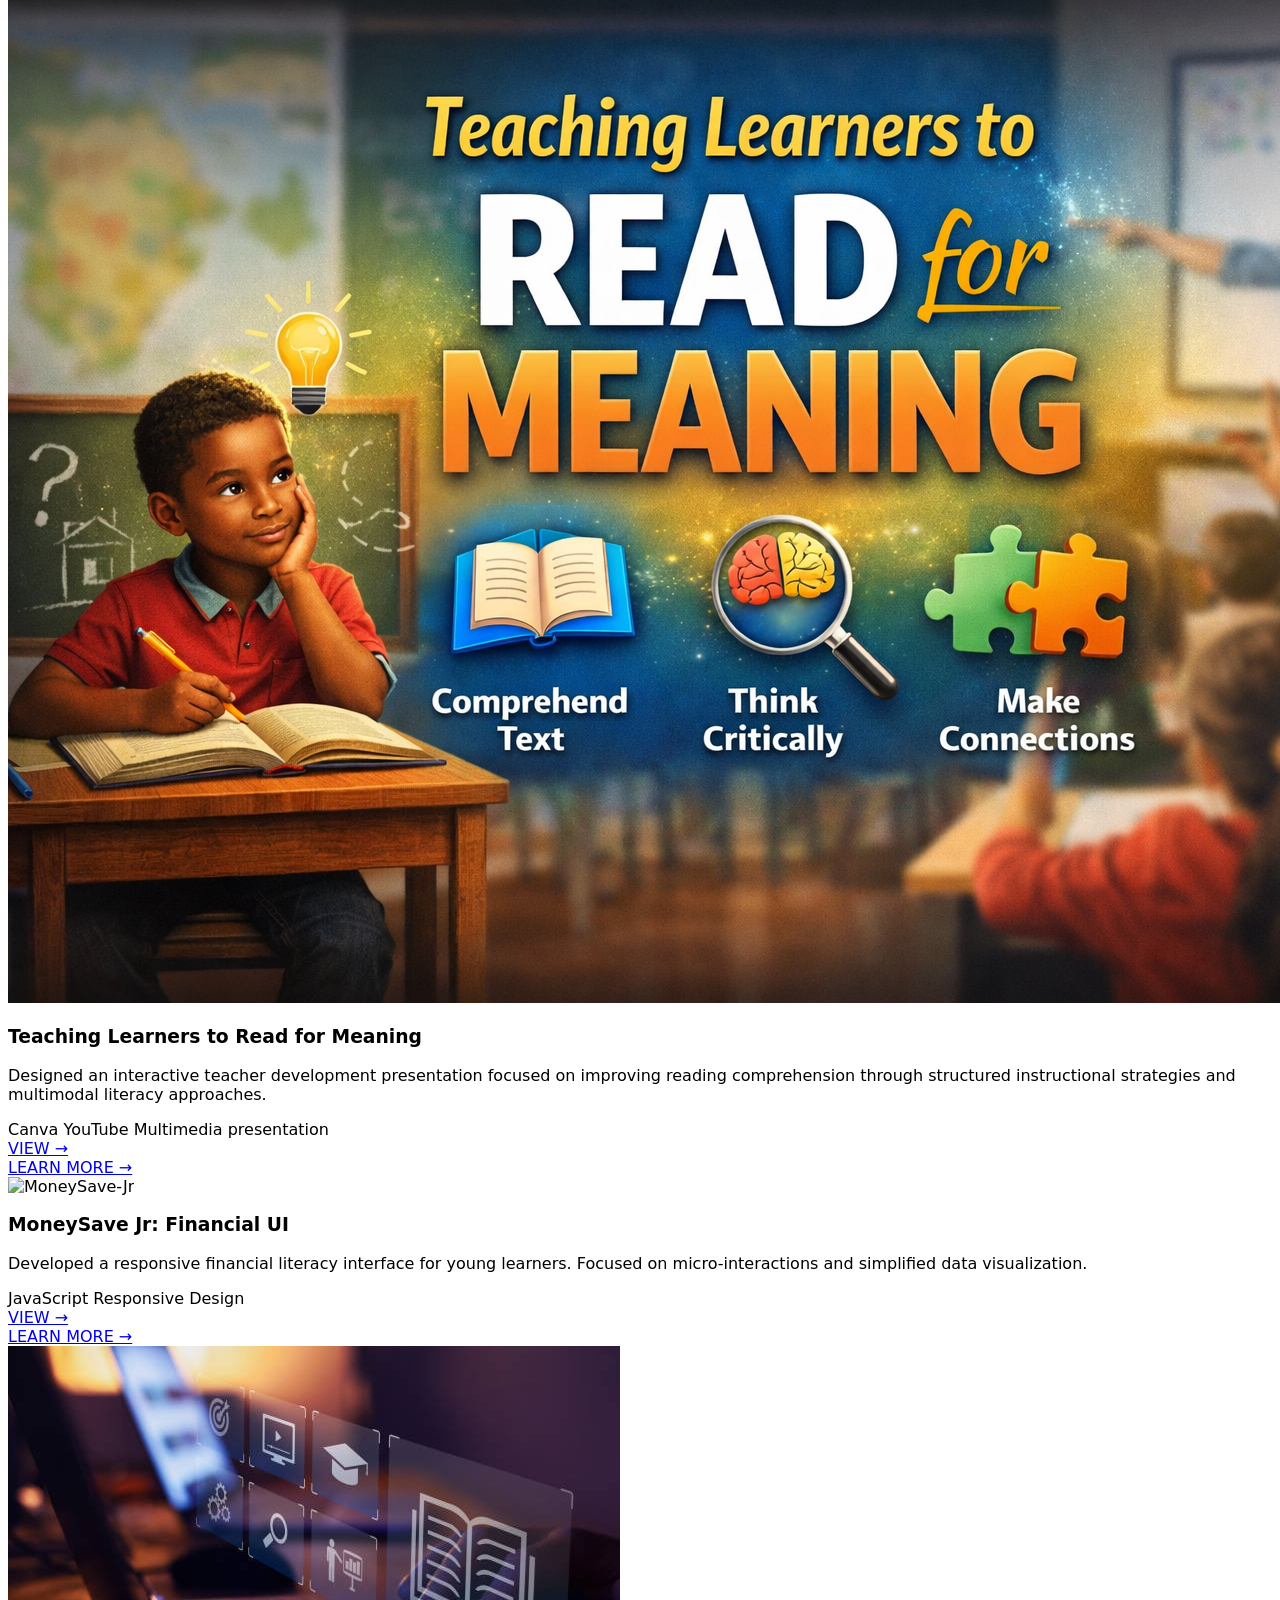
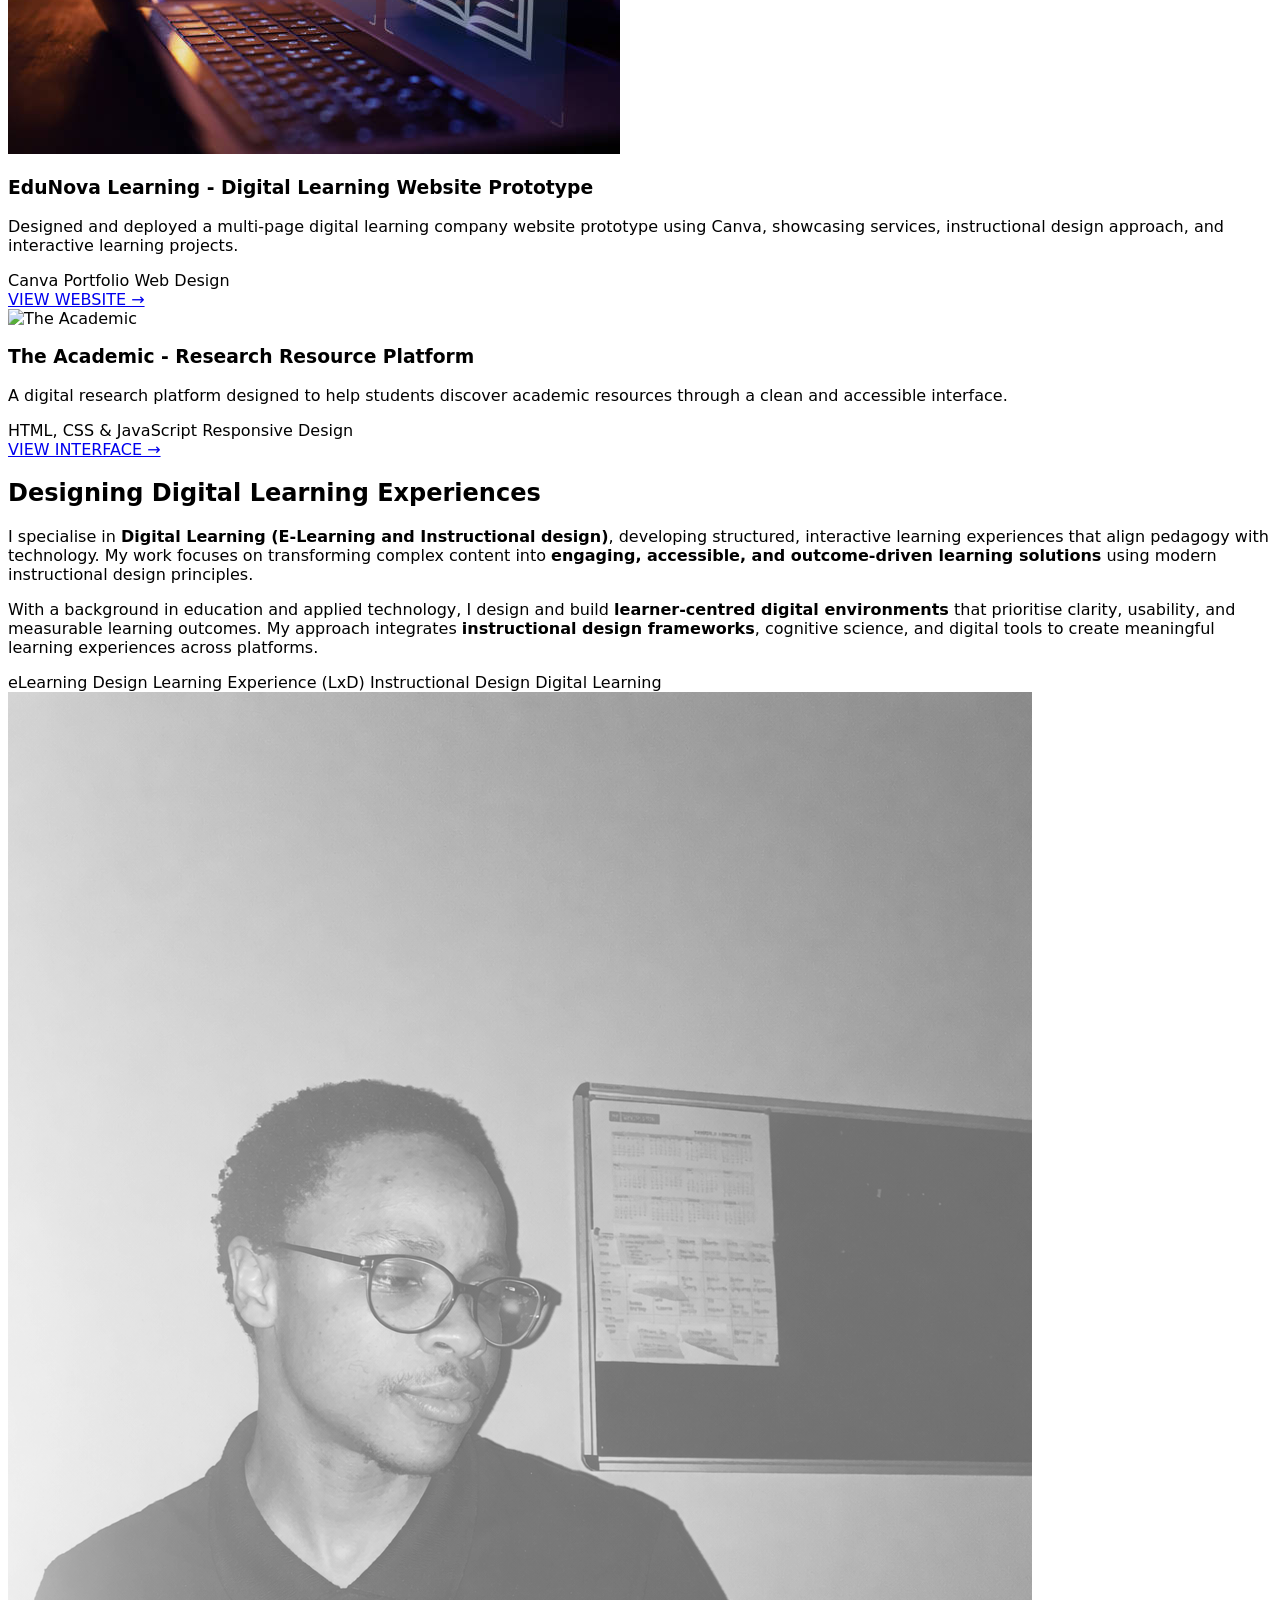
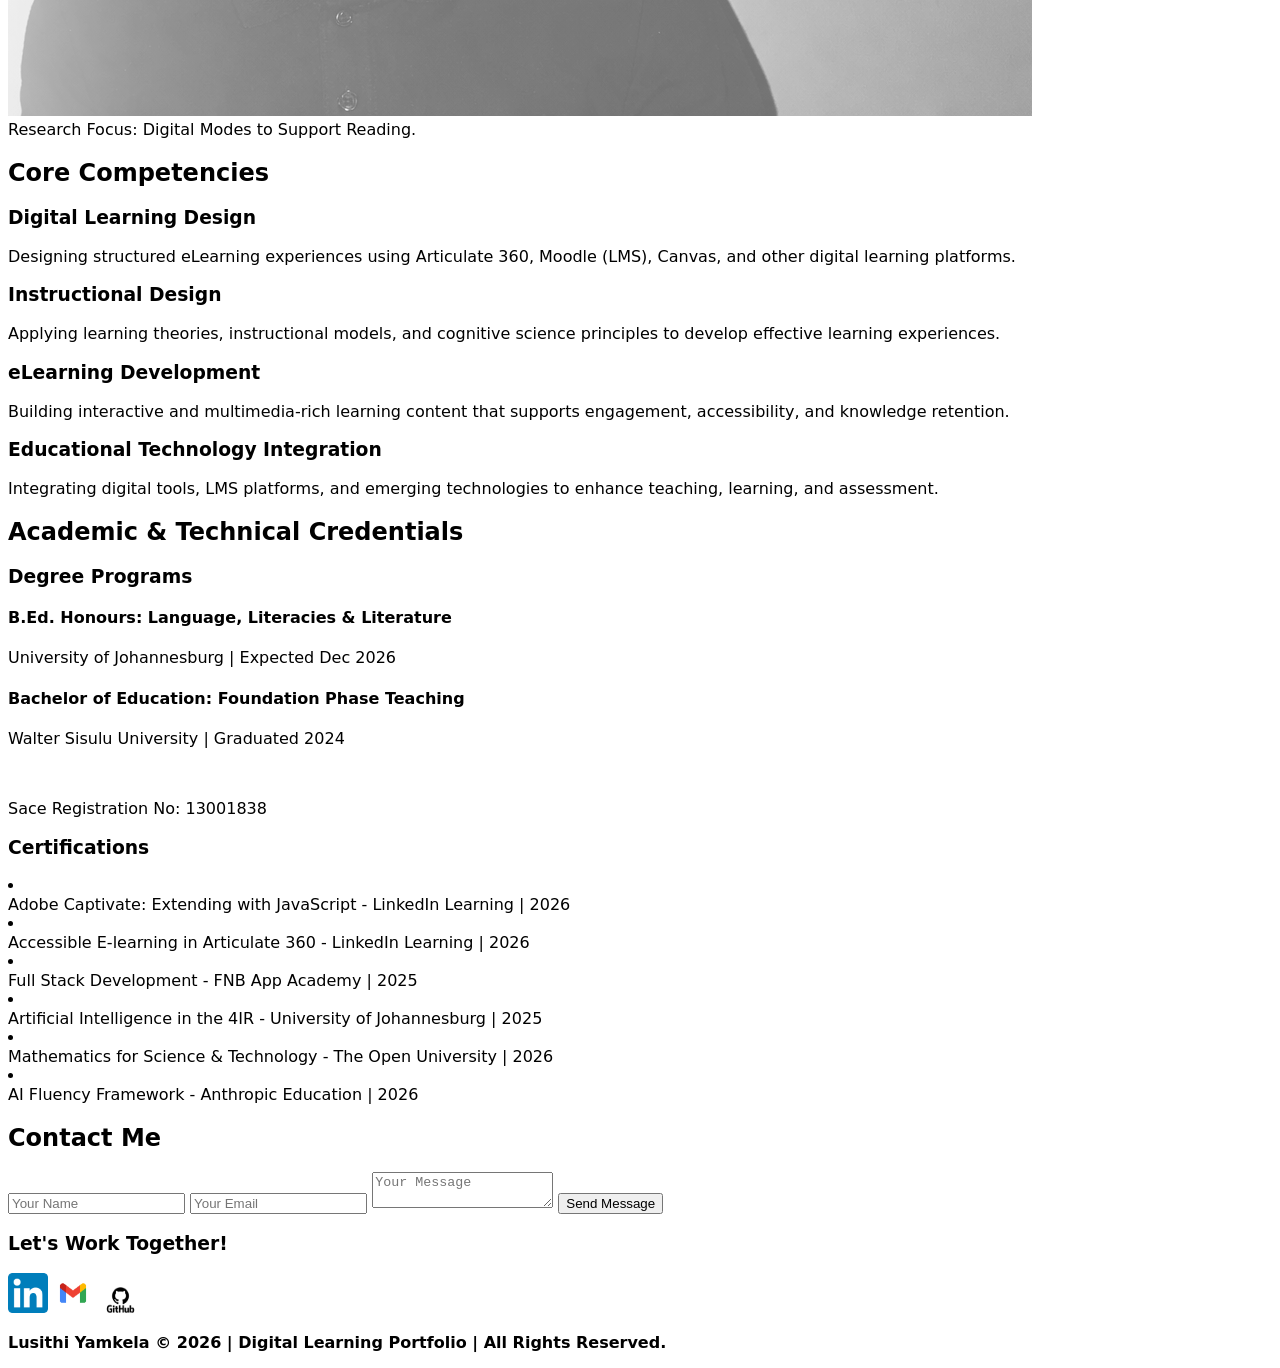
==== commit 05d8dc1b: "Update fmt.Println message from 'Hello' to 'Goodbye'" ====
--- a/index.html
+++ b/index.html
@@ -23,8 +23,8 @@
   </div>
   <nav class="space-x-6 md:space-x-10 text-sm font-medium" aria-label="Main Navigation">
     <a href="#about" class="nav-link hover:text-blue-600 transition">About</a>
-    <a href="#work" class="nav-link hover:text-blue-600 transition">Portfolio</a>
-    <a href="#education" class="nav-link hover:text-blue-600 transition">Credentials</a> 
+    <a href="#work" class="nav-link hover:text-blue-600 transition">Projects</a>
+    <a href="#contact" class="nav-link hover:text-blue-600 transition">Contact</a> 
 </header>
 
 <!--Hero-->
@@ -34,93 +34,96 @@
     Developing engaging <b>eLearning</b> and enhanced <b>learning experiences</b> using <strong>digital tools</strong> and advanced <strong>instructional design</strong> practices. 
   </p>
   <div class="flex gap-4">
-      <a href="#work" class="px-8 py-3 rounded-full bg-black text-white hover:bg-gray-800 transition shadow-lg">View Solutions</a>
-      <a href="#about" class="px-8 py-3 rounded-full border border-black hover:bg-gray-100 transition">Expertise</a>
-  </div>
-</section>
-
-<!--Technical Tools-->
-<section class="py-16 bg-white overflow-hidden border-y border-gray-50 fade-in">
-  <div class="max-w-6xl mx-auto px-6 mb-8 text-center">
-    <h2 class="text-xs font-bold uppercase tracking-[0.2em] text-blue-600">The Technical Ecosystem</h2>
-  </div>
-
-    <div class="relative w-full overflow-hidden flex items-center">
-    <div class="absolute left-0 top-0 bottom-0 w-20 z-10 bg-gradient-to-r from-white to-transparent pointer-events-none"></div>
-    <div class="absolute right-0 top-0 bottom-0 w-20 z-10 bg-gradient-to-l from-white to-transparent pointer-events-none"></div>
-
-      <div class="flex gap-16 animate-marquee whitespace-nowrap py-4">
-      <div class="flex items-center gap-2 grayscale hover:grayscale-0 transition duration-300">
-        <i class="devicon-html5-plain colored text-3xl"></i>
-        <span class="text-xs font-bold text-gray-400">HTML5</span>
-      </div>
-
-      <div class="flex items-center gap-2 grayscale hover:grayscale-0 transition">
-        <i class="devicon-css3-plain colored text-3xl"></i>
-        <span class="text-xs font-bold text-gray-400">CSS3</span>
-      </div>
-
-      <div class="flex items-center gap-2 grayscale hover:grayscale-0 transition">
-        <i class="devicon-javascript-plain colored text-3xl"></i>
-        <span class="text-xs font-bold text-gray-400">JAVASCRIPT</span>
-      </div>
-
-      <div class="flex items-center gap-2 grayscale hover:grayscale-0 transition">
-        <img src="icons/canva.webp" class="w-8 h-8 object-contain" alt="OpenAI">
-        <span class="text-xs font-bold text-gray-400">Canva</span>
-      </div>
-      
-      <div class="flex items-center gap-2 grayscale hover:grayscale-0 transition">
-        <img src="icons/articulate.jpg" class="w-8 h-8 object-contain" alt="Articulate 360">
-        <span class="text-xs font-bold text-gray-400">ARTICULATE 360</span>
-      </div>
-
-      <div class="flex items-center gap-2 grayscale hover:grayscale-0 transition">
-        <img src="icons/moodle-light.png" class="w-8 h-8 object-contain" alt="OpenAI">
-        <span class="text-xs font-bold text-gray-400">Moodle (LMS)</span>
-      </div>
-
-      <div class="flex items-center gap-2 grayscale hover:grayscale-0 transition">
-        <img src="icons/canvas.png" class="w-8 h-8 object-contain" alt="OpenAI">
-        <span class="text-xs font-bold text-gray-400">Canvas (LMS)</span>
-      </div>
-
-      <div class="flex items-center gap-2 grayscale hover:grayscale-0 transition">
-        <img src="icons/google analytics.png" class="w-8 h-8 object-contain" alt="OpenAI">
-        <span class="text-xs font-bold text-gray-400">Google Analytics</span>
-      </div>
-
-      <div class="flex items-center gap-2 grayscale hover:grayscale-0 transition">
-        <i class="devicon-figma-plain colored text-3xl"></i>
-        <span class="text-xs font-bold text-gray-400">FIGMA</span>
-      </div>
-
-      <div class="flex items-center gap-2 grayscale hover:grayscale-0 transition">
-        <i class="devicon-github-original text-3xl"></i>
-        <span class="text-xs font-bold text-gray-400">GITHUB</span>
-      </div>
-
-      <div class="flex items-center gap-16">
-          <div class="flex items-center gap-2 grayscale hover:grayscale-0 transition">
-            <i class="devicon-html5-plain colored text-3xl"></i>
-            <span class="text-xs font-bold text-gray-400">HTML5</span>
-          </div>
-          <div class="flex items-center gap-2 grayscale hover:grayscale-0 transition">
-            <i class="devicon-css3-plain colored text-3xl"></i>
-            <span class="text-xs font-bold text-gray-400">CSS3</span>
-          </div>
-          <div class="flex items-center gap-2 grayscale hover:grayscale-0 transition">
-            <i class="devicon-javascript-plain colored text-3xl"></i>
-            <span class="text-xs font-bold text-gray-400">JAVASCRIPT</span>
-          </div>
-          <div class="flex items-center gap-2 grayscale hover:grayscale-0 transition">
-            <img src="icons/articulate.jpg" class="w-8 h-8 object-contain" alt="Articulate 360">
-            <span class="text-xs font-bold text-gray-400">ARTICULATE 360</span>
-          </div>
-          <div class="flex items-center gap-2 grayscale hover:grayscale-0 transition">
-            <img src="https://cdn-icons-png.flaticon.com/512/4712/4712109.png" class="w-8 h-8 object-contain" alt="OpenAI">
-            <span class="text-xs font-bold text-gray-400">AI FLUENCY</span>
-          </div>
+      <a href="#work" class="px-8 py-3 rounded-full bg-black text-white hover:bg-gray-800 transition shadow-lg">View my Work</a>
+      <a href="https://drive.google.com/file/d/12j3ObF1_cnwtoicPko10JlU9XywtXz2M/view?usp=sharing" download class="btn-secondary">Download CV</a>
+  </div>
+</section>
+
+<section class="py-16 bg-white overflow-hidden border-y border-gray-100 fade-in">
+  <div class="max-w-6xl mx-auto px-6 mb-10 text-center">
+    <h2 class="text-xs font-bold uppercase tracking-[0.25em] text-blue-600">
+      The Technical Ecosystem</h2>
+  </div>
+
+  <div class="relative w-full overflow-hidden">
+
+    <!-- gradient edges -->
+    <div class="gradient-edge left-0"></div>
+    <div class="gradient-edge right-0"></div>
+
+    <!-- marquee -->
+    <div class="marquee">
+      <div class="marquee-track">
+
+         <div class="tech-item">
+          <img src="icons/articulate.jpg" alt="Articulate 360 logo" loading="lazy">
+          <span>Articulate 360</span>
+        </div>
+
+        <div class="tech-item">
+          <img src="icons/canva.webp" alt="Canva logo" loading="lazy">
+          <span>Canva</span>
+        </div>
+
+        <div class="tech-item">
+          <img src="icons/Camtasia.jpg" alt="Camtasia logo" loading="lazy">
+          <span>Camtasia</span>
+        </div>
+
+        <div class="tech-item">
+          <img src="icons/adobe-captivate.jpg" alt="adobe captivate logo" loading="lazy">
+          <span>Adobe Captivate</span>
+        </div>
+
+        <div class="tech-item">
+          <img src="icons/adobe-xd.jpg" alt="Adobe adobe-xd logo" loading="lazy">
+          <span>Adobe XD</span>
+        </div>
+
+         <div class="tech-item">
+          <i class="devicon-figma-plain colored"></i>
+          <span>Figma</span>
+        </div>
+
+        <div class="tech-item">
+          <img src="icons/canvas.png" alt="Canvas LMS logo" loading="lazy">
+          <span>Canvas</span>
+        </div>
+
+        <div class="tech-item">
+          <img src="icons/moodle-light.png" alt="Moodle LMS logo" loading="lazy">
+          <span>Moodle</span>
+        </div>
+
+        <div class="tech-item">
+          <img src="icons/quizlet.webp" alt="Canva logo" loading="lazy">
+          <span>Quizlet</span>
+        </div>
+
+        <div class="tech-item">
+          <i class="devicon-html5-plain colored"></i>
+          <span>HTML5</span>
+        </div>
+
+        <div class="tech-item">
+          <i class="devicon-css3-plain colored"></i>
+          <span>CSS3</span>
+        </div>
+
+        <div class="tech-item">
+          <i class="devicon-javascript-plain colored"></i>
+          <span>JavaScript</span>
+        </div>
+
+        <div class="tech-item">
+          <i class="devicon-github-original"></i>
+          <span>GitHub</span>
+        </div>
+
+        <div class="tech-item">
+          <img src="icons/google analytics.png" alt="Google Analytics logo" loading="lazy">
+          <span>Analytics</span>
+        </div>
       </div>
     </div>
   </div>
@@ -140,9 +143,9 @@
         <img src="images/Screenshot 2026-01-12 043102.png" alt="English Course Preview" class="w-full h-full object-cover group-hover:scale-105 transition duration-500">
       </div>
       <div class="p-8">
-        <h3 class="text-xl font-bold mb-3">Workplace Communication Module</h3>
-        <p class="text-sm text-gray-600 mb-4">
-          A high-fidelity course designed in Articulate Rise 360 focusing on adult learning principles and scenario-based assessments.
+        <h3 class="text-xl font-bold mb-3">Language Communication Module (Demo)</h3>
+        <p class="text-sm text-gray-600 mb-4">
+          A high-fidelity module designed in Articulate Rise 360 focusing on adult learning principles and scenario-based assessments.
         </p>
         <div class="flex gap-2 mb-6">
             <span class="text-[10px] bg-blue-50 text-blue-700 px-2 py-1 rounded-full uppercase font-bold">Articulate 360</span>
@@ -154,6 +157,23 @@
       </div>
     </article>
 
+    <article class="group bg-white border rounded-2xl overflow-hidden hover:shadow-xl transition">
+      <div class="h-48 bg-gray-200 overflow-hidden">
+        <img src="images/Infographic.png" alt="Multimedia" class="w-full h-full object-cover group-hover:scale-105 transition duration-500">
+      </div>
+      <div class="p-8">
+        <h3 class="text-xl font-bold mb-3">Capitec Bank Infographic - How to apply for a Loan?</h3>
+        <p class="text-sm text-gray-600 mb-4">
+          Designed an informative infographic simulation for non-bank customers, applying for credit can be a high-anxiety process filled with information overload and complex compliance requirements.
+        </p>
+        <div class="flex gap-2 mb-6">
+            <span class="text-[10px] bg-yellow-50 text-blue-700 px-2 py-1 rounded-full uppercase font-bold">Canva</span>
+        </div>
+        <a href="https://canva.link/c65jllzzkop2koe" target="_blank" class="inline-flex items-center text-sm font-bold text-black hover:gap-2 transition-all">VIEW →</a>
+        <br>
+        <a href="project2.html" target="_blank" class="inline-flex items-center text-sm font-bold text-black hover:gap-2 transition-all">LEARN MORE →</a>
+      </div>
+    </article>
 
     <article class="group bg-white border rounded-2xl overflow-hidden hover:shadow-xl transition">
   <div class="h-48 bg-gray-200 overflow-hidden">
@@ -183,24 +203,6 @@
       LEARN MORE → </a>
   </div>
 </article>
-
-    <article class="group bg-white border rounded-2xl overflow-hidden hover:shadow-xl transition">
-      <div class="h-48 bg-gray-200 overflow-hidden">
-        <img src="images/Infographic.png" alt="Multimedia" class="w-full h-full object-cover group-hover:scale-105 transition duration-500">
-      </div>
-      <div class="p-8">
-        <h3 class="text-xl font-bold mb-3">Capitec Bank Infographic - How to apply for a Loan?</h3>
-        <p class="text-sm text-gray-600 mb-4">
-          Designed an informative infographic simulation for non-bank customers, applying for credit can be a high-anxiety process filled with information overload and complex compliance requirements.
-        </p>
-        <div class="flex gap-2 mb-6">
-            <span class="text-[10px] bg-yellow-50 text-blue-700 px-2 py-1 rounded-full uppercase font-bold">Canva</span>
-        </div>
-        <a href="https://canva.link/c65jllzzkop2koe" target="_blank" class="inline-flex items-center text-sm font-bold text-black hover:gap-2 transition-all">VIEW →</a>
-        <br>
-        <a href="project2.html" target="_blank" class="inline-flex items-center text-sm font-bold text-black hover:gap-2 transition-all">LEARN MORE →</a>
-      </div>
-    </article>
 
     <article class="group bg-white border rounded-2xl overflow-hidden hover:shadow-xl transition">
       <div class="h-48 bg-gray-200 overflow-hidden">
@@ -287,7 +289,7 @@
         <h2 class="text-4xl font-bold mb-6 italic tracking-tight">Designing Digital Learning Experiences</h2>
         
         <p class="text-lg leading-relaxed text-gray-700 mb-6">
-            I specialise in <strong>Digital Learning and eLearning design</strong>, developing structured, interactive learning experiences that align pedagogy with technology. 
+            I specialise in <strong>Digital Learning (E-Learning and Instructional design)</strong>, developing structured, interactive learning experiences that align pedagogy with technology. 
             My work focuses on transforming complex content into <strong>engaging, accessible, and outcome-driven learning solutions</strong> using modern instructional design principles.
         </p>
         
@@ -365,67 +367,55 @@
                   <p class="text-gray-400 text-sm italic">University of Johannesburg | Expected Dec 2026</p>
               </div>
               <div>
-                  <h4 class="font-bold text-lg text-white">Bachelor of Education: Foundation Phase</h4>
+                  <h4 class="font-bold text-lg text-white">Bachelor of Education: Foundation Phase Teaching</h4>
                   <p class="text-gray-400 text-sm italic">Walter Sisulu University | Graduated 2024</p>
+                  <br>
+                  <p>Sace Registration No: 13001838</p>
               </div>
           </div>
         </div>
         <div>
-          <li class="flex items-center gap-2"><div class="w-1.5 h-1.5 bg-blue-500 rounded-full"></div> Mathematics for Science & Tech - The Open University | 2026</li>
-            <li class="flex items-center gap-2"><div class="w-1.5 h-1.5 bg-blue-500 rounded-full"></div> AI Fluency Framework - Anthropic Education | 2026</li>
+          <h3 class="text-blue-400 font-bold uppercase tracking-widest text-xs mb-6">Certifications</h3>
+          <div class="space-y-8">
+
             <li class="flex items-center gap-2"><div class="w-1.5 h-1.5 bg-blue-500 rounded-full"></div> Adobe Captivate: Extending with JavaScript - LinkedIn Learning | 2026</li>
             <li class="flex items-center gap-2"><div class="w-1.5 h-1.5 bg-blue-500 rounded-full"></div> Accessible E-learning in Articulate 360 - LinkedIn Learning | 2026</li>
             <li class="flex items-center gap-2"><div class="w-1.5 h-1.5 bg-blue-500 rounded-full"></div> Full Stack Development - FNB App Academy | 2025</li>
-            <li class="flex items-center gap-2"><div class="w-1.5 h-1.5 bg-blue-500 rounded-full"></div> AI in the 4IR - University of Johannesburg | 2025</li>
-            <li class="flex items-center gap-2"><div class="w-1.5 h-1.5 bg-blue-500 rounded-full"></div> Introduction to Figma - Simplilearn | 2025</li>
+            <li class="flex items-center gap-2"><div class="w-1.5 h-1.5 bg-blue-500 rounded-full"></div> Artificial Intelligence in the 4IR - University of Johannesburg | 2025</li>
+            <li class="flex items-center gap-2"><div class="w-1.5 h-1.5 bg-blue-500 rounded-full"></div> Mathematics for Science & Technology - The Open University | 2026</li>
+            <li class="flex items-center gap-2"><div class="w-1.5 h-1.5 bg-blue-500 rounded-full"></div> AI Fluency Framework - Anthropic Education | 2026</li>
           </ul>
         </div>
       </div>
+  </div>
+</section>
+
+<!-- CONTACT -->
+<section id="contact" class="py-24 px-6 bg-gray-50 fade-in">
+  <div class="max-w-3xl mx-auto text-center">
+    <h2 class="text-3xl font-bold mb-6">Contact Me</h2>
+
+    <form class="space-y-4" aria-label="Contact form">
+      <input type="text" placeholder="Your Name" required class="form-input">
+      <input type="email" placeholder="Your Email" required class="form-input">
+      <textarea placeholder="Your Message" required class="form-input"></textarea>
+
+      <button type="submit" class="btn-primary w-full">Send Message</button>
+    </form>
   </div>
 </section>
 
 <!--Footer-->
 <footer class="py-16 text-center border-t bg-white">
-  <h3 class="text-2xl font-bold mb-8">Ready to evolve digital learning?</h3>
+  <h3 class="text-2xl font-bold mb-8">Let's Work Together!</h3>
   <div class="flex justify-center gap-12 mb-10">
-    <a href="https://linkedin.com/in/yamkela-tech" class="hover:scale-110 transition"><img src="images/LinkedIn_icon.svg.webp" width="40" alt="LinkedIn"></a>
-    <a href="mailto:lusithi.tech@gmail.com" class="hover:scale-110 transition"><img src="images/gmail-icon-free-png.webp" width="40" alt="Email"></a>
+    <a href="https://linkedin.com/in/yamkela-lusithi" class="hover:scale-110 transition"><img src="images/LinkedIn_icon.svg.webp" width="40" alt="LinkedIn"></a>
+    <a href="mailto:lusithi.admin@gmail.com" class="hover:scale-110 transition"><img src="images/gmail-icon-free-png.webp" width="40" alt="Email"></a>
     <a href="https://github.com/Yamkela4458" class="hover:scale-110 transition"><img src="images/GitHub-logo.png" width="45" alt="GitHub"></a>
   </div>
-  <p class="text-xs text-gray-400 font-medium">Lusithi Yamkela &copy; 2026 | Digital Learning Portfolio | All Rights Reserved.</p>
+  <p class="text-xs text-gray-450 font-medium"><b>Lusithi Yamkela &copy; 2026 | Digital Learning Portfolio | All Rights Reserved.</b></p>
 </footer>
 
-<script>
-// Typing
-const text = "Digital Learning | Instructional Design | E-Learning Development";
-let i = 0;
-function typeEffect() {
-  if (i < text.length) {
-    document.getElementById("typing").innerHTML += text.charAt(i);
-    i++;
-    setTimeout(typeEffect, 50);
-  }
-}
-typeEffect();
-
-// Scroll
-const observer = new IntersectionObserver(entries => {
-  entries.forEach(entry => {
-    if (entry.isIntersecting) entry.target.classList.add('opacity-100', 'translate-y-0');
-  });
-}, { threshold: 0.1 });
-
-document.querySelectorAll('.fade-in').forEach(el => {
-    el.classList.add('opacity-0', 'translate-y-10', 'transition-all', 'duration-1000');
-    observer.observe(el);
-});
-
-// Header
-window.addEventListener('scroll', () => {
-  const header = document.getElementById('header');
-  window.scrollY > 50 ? header.classList.add('py-2', 'bg-white/80', 'backdrop-blur-md') : header.classList.remove('py-2', 'bg-white/80');
-});
-</script>
-
+<script src="script.js"></script>
 </body>
 </html>
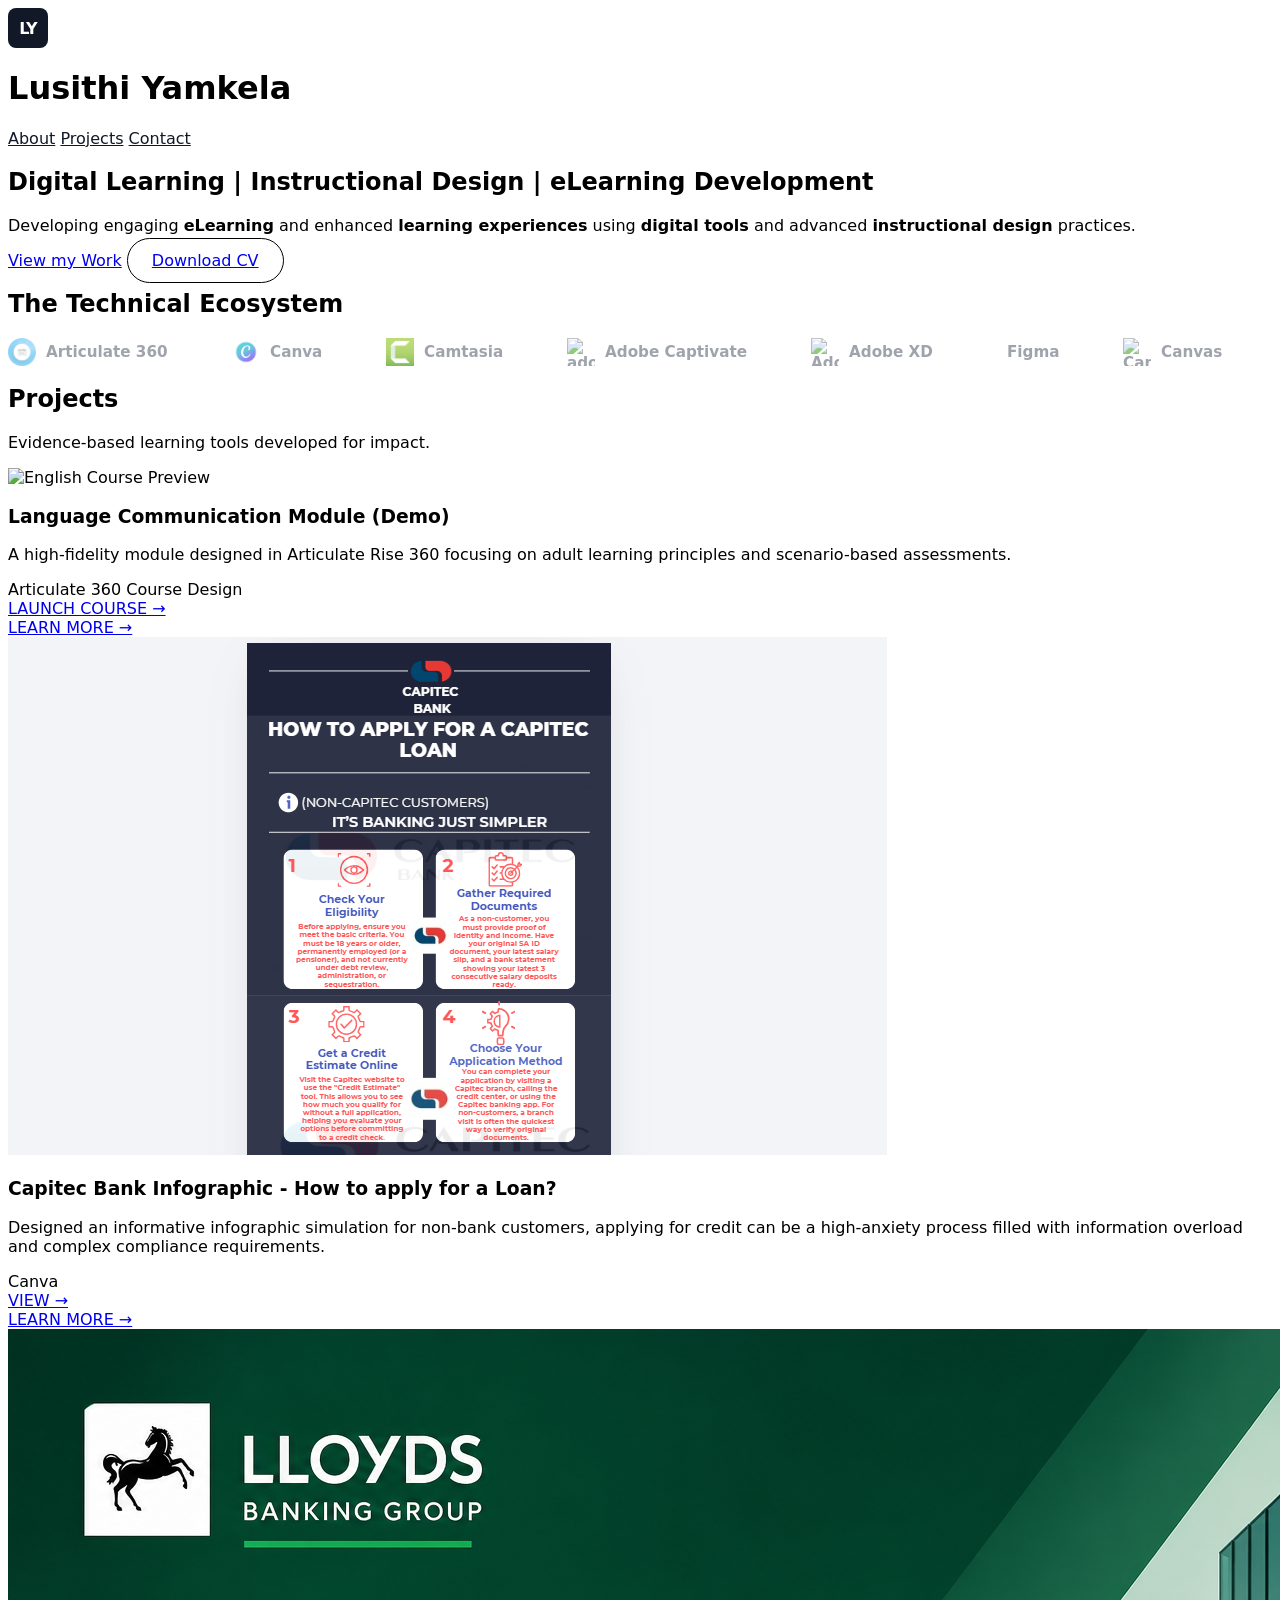
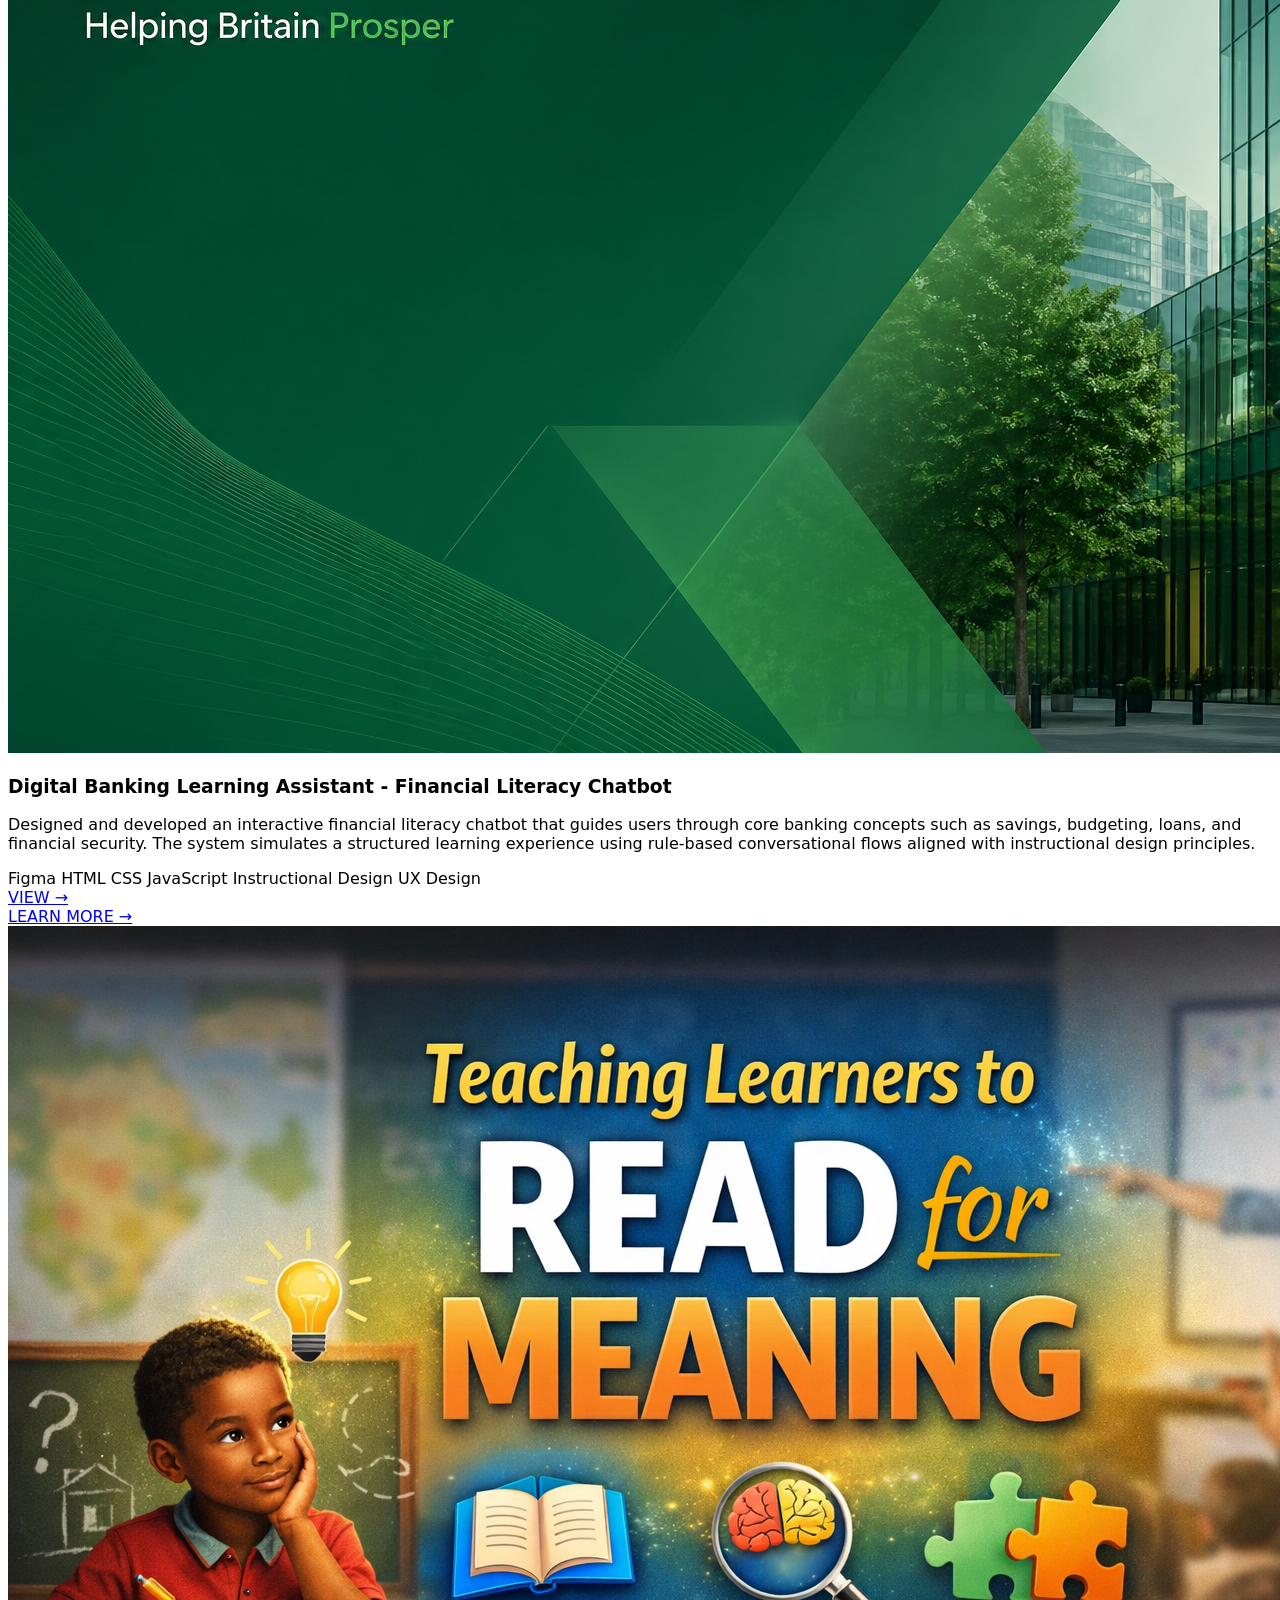
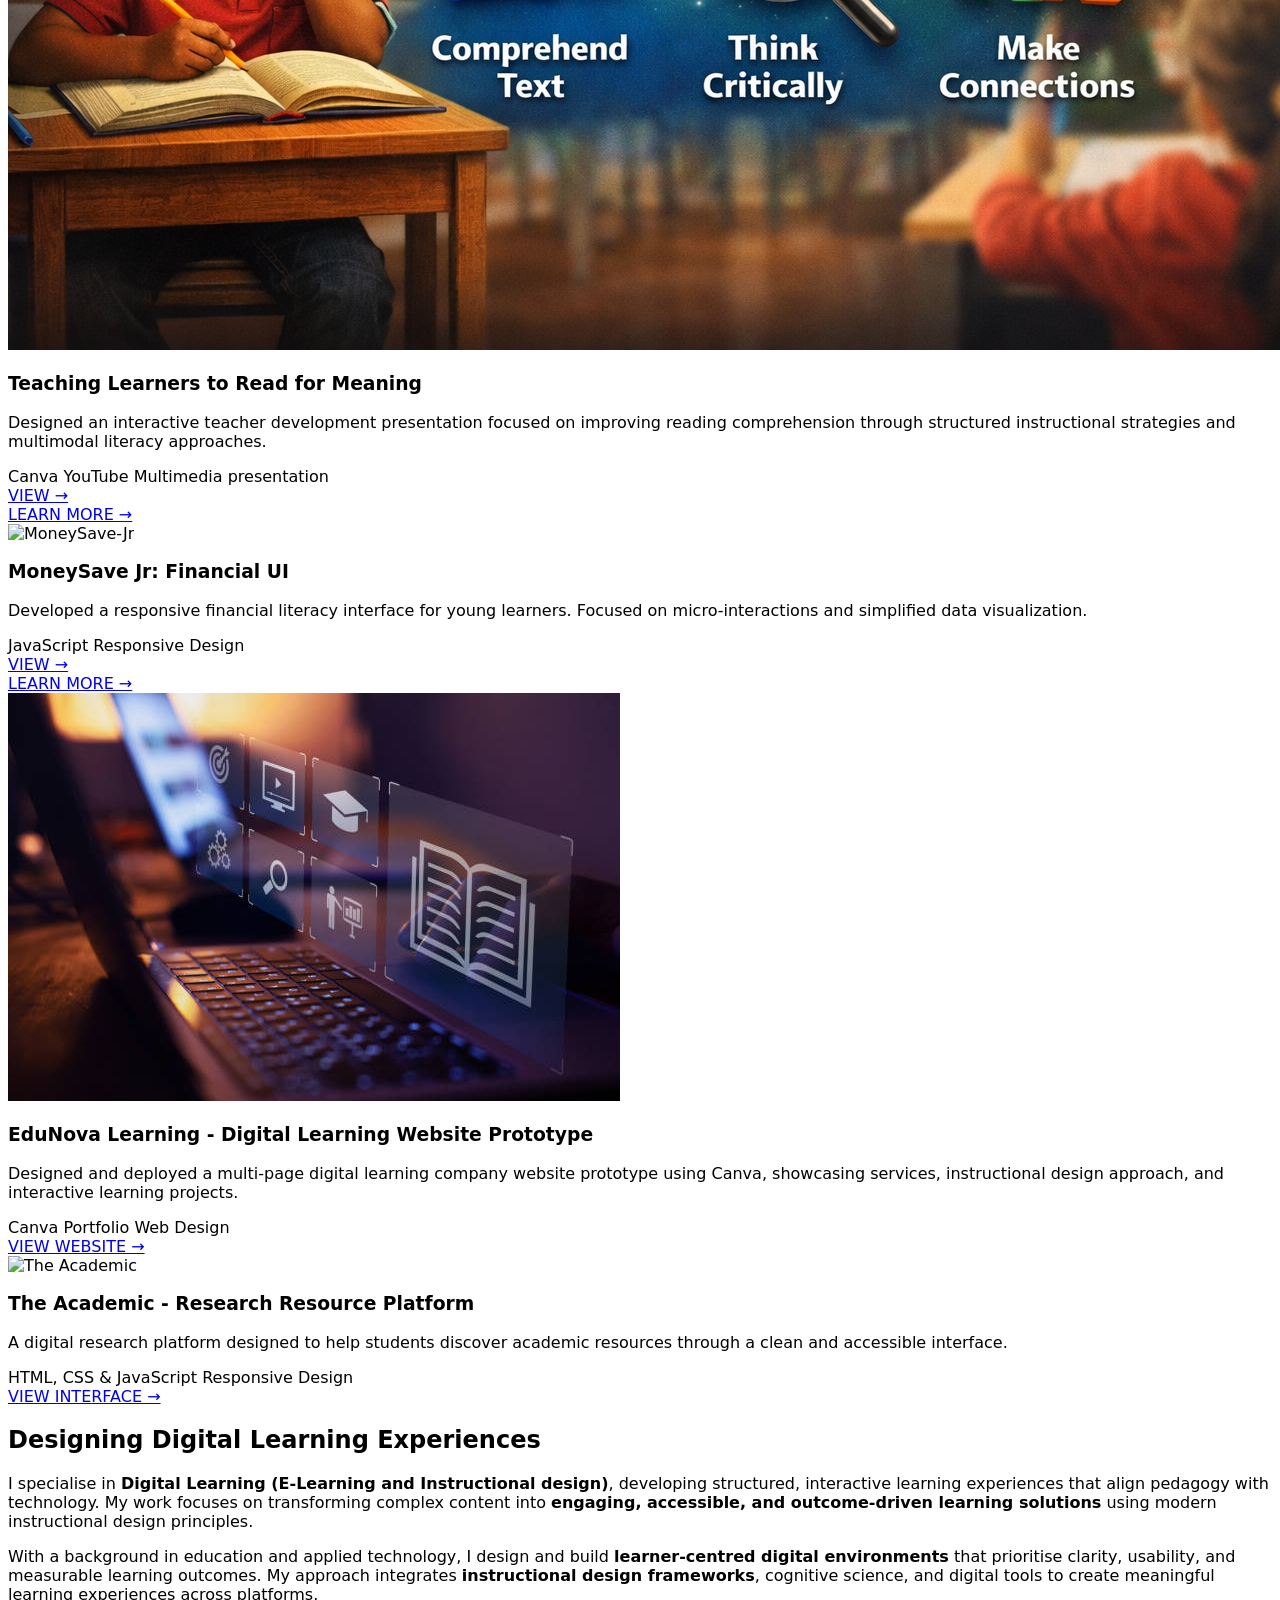
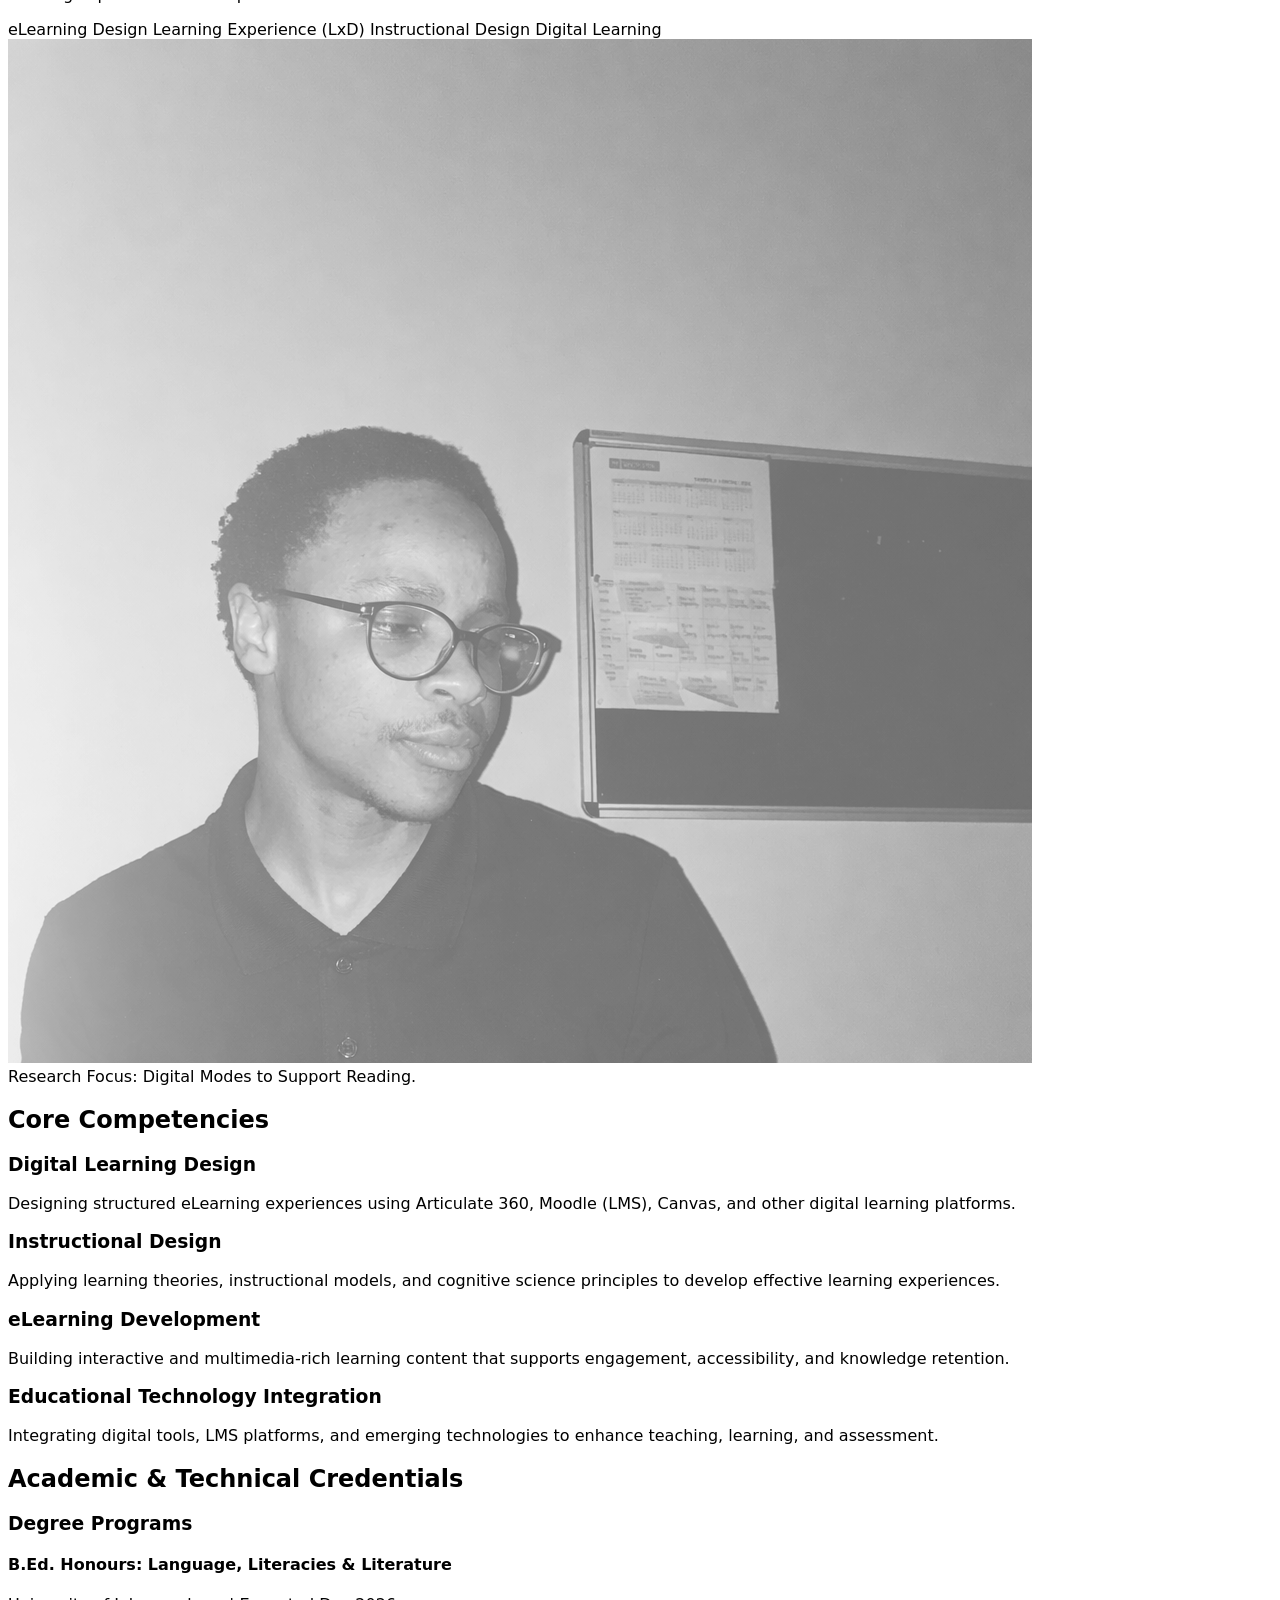
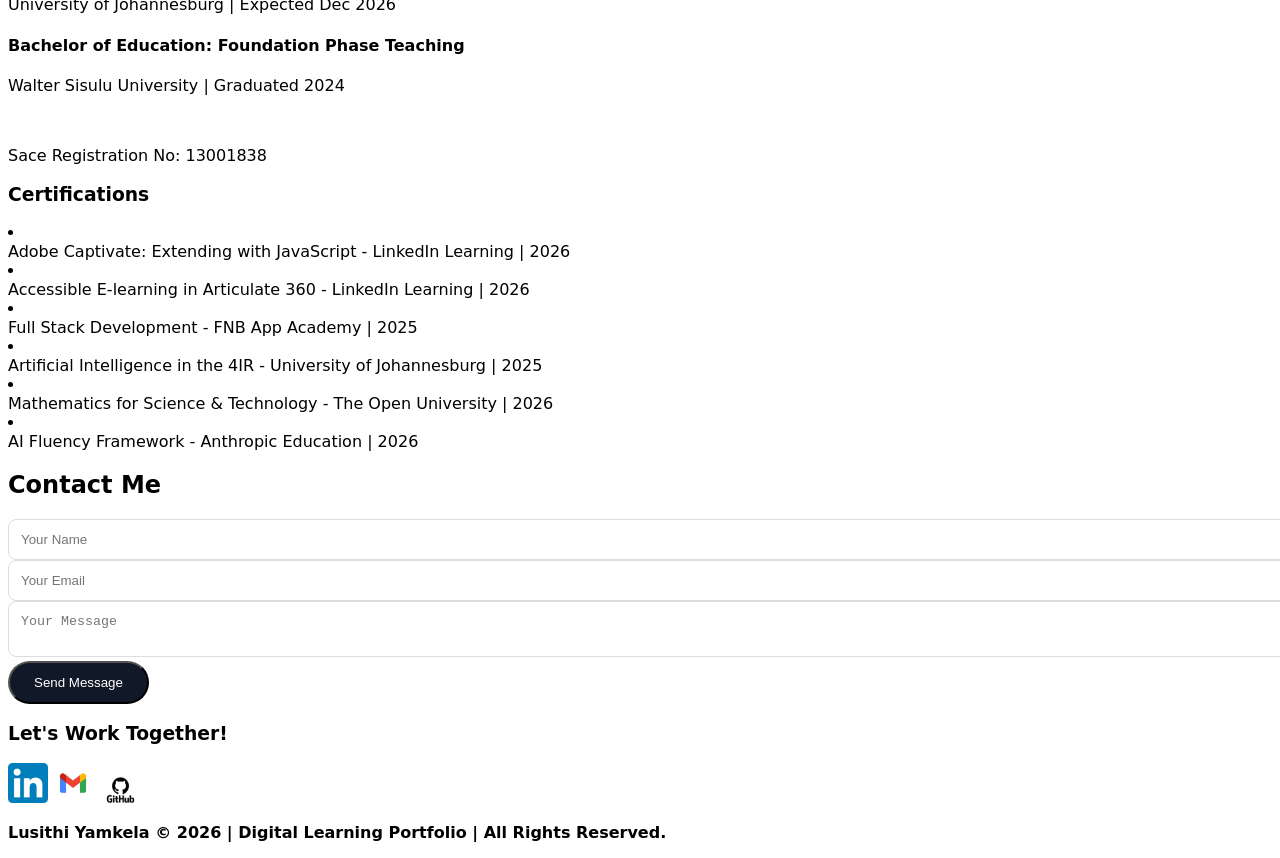
==== commit 8a81c3f1: "Update print statement from 'Hello' to 'Goodbye'" ====
--- a/index.html
+++ b/index.html
@@ -5,7 +5,7 @@
     <meta name="viewport" content="width=device-width, initial-scale=1.0" />
     <title>Lusithi Yamkela | Portfolio</title>
     
-    <meta name="description" content="Learning Content Developer specializing in language education and accessible e-learning development.">
+    <meta name="description" content="E-Learning Developer specializing in language education and accessible e-learning development.">
     
     <link rel="stylesheet" href="https://cdn.jsdelivr.net/gh/devicons/devicon@latest/devicon.min.css">
     <link rel="stylesheet" href="style.css">
--- a/style.css
+++ b/style.css
@@ -2,6 +2,7 @@
 :root {
     --primary: #111827;
     --accent: #ef5108; 
+    --accent-soft: #eff6ff;
     --bg-light: #f8fafc;
     --card-shadow: 0 10px 30px -10px rgba(0, 0, 0, 0.1);
     --transition-standard: all 0.4s cubic-bezier(0.4, 0, 0.2, 1);
@@ -147,3 +148,118 @@
   filter: grayscale(0%);
   opacity: 1;
 }
+
+
+/* Gradient fade edges */
+.gradient-edge {
+  position: absolute;
+  top: 0;
+  bottom: 0;
+  width: 80px;
+  z-index: 10;
+  pointer-events: none;
+}
+
+.gradient-edge.left {
+  left: 0;
+  background: linear-gradient(to right, white, transparent);
+}
+
+.gradient-edge.right {
+  right: 0;
+  background: linear-gradient(to left, white, transparent);
+}
+
+/* Marquee container */
+.marquee {
+  overflow: hidden;
+  position: relative;
+}
+
+/* Track */
+.marquee-track {
+  display: flex;
+  gap: 4rem;
+  width: max-content;
+  animation: scroll-fast 10s linear infinite;
+}
+
+/* loop */
+.marquee-track::after {
+  content: "";
+  display: flex;
+}
+
+/* smooth animation */
+@keyframes scroll-fast {
+  0% {
+    transform: translate3d(0, 0, 0);
+  }
+  100% {
+    transform: translate3d(-50%, 0, 0);
+  }
+}
+
+/* Tech items */
+.tech-item {
+  display: flex;
+  align-items: center;
+  gap: 10px;
+  opacity: 0.65;
+  font-size: 0.95rem;
+  font-weight: 730;
+  color: #6b7280;
+  transition: all 0.4s ease;
+  will-change: transform;
+}
+
+.tech-item i {
+  font-size: 28px;
+}
+
+.tech-item img {
+  width: 28px;
+  height: 28px;
+  object-fit: contain;
+}
+
+/* Hover */
+.tech-item:hover {
+  opacity: 1;
+  transform: translateY(-4px) scale(1.05);
+  color: #111827;
+}
+
+.marquee:hover .marquee-track {
+  animation-play-state: paused;
+}
+
+
+/* Forms */
+.form-input {
+  width: 100%;
+  padding: 12px;
+  border: 1px solid #ddd;
+  border-radius: 8px;
+}
+
+/* Buttons */
+.btn-primary {
+  background: var(--primary);
+  color: white;
+  padding: 12px 24px;
+  border-radius: 999px;
+  transition: 0.3s;
+}
+.btn-primary:hover {
+  background: var(--accent);
+}
+
+.btn-secondary {
+  border: 1px solid black;
+  padding: 12px 24px;
+  border-radius: 999px;
+}
+.btn-secondary:hover {
+  background: var(--accent-soft);
+}
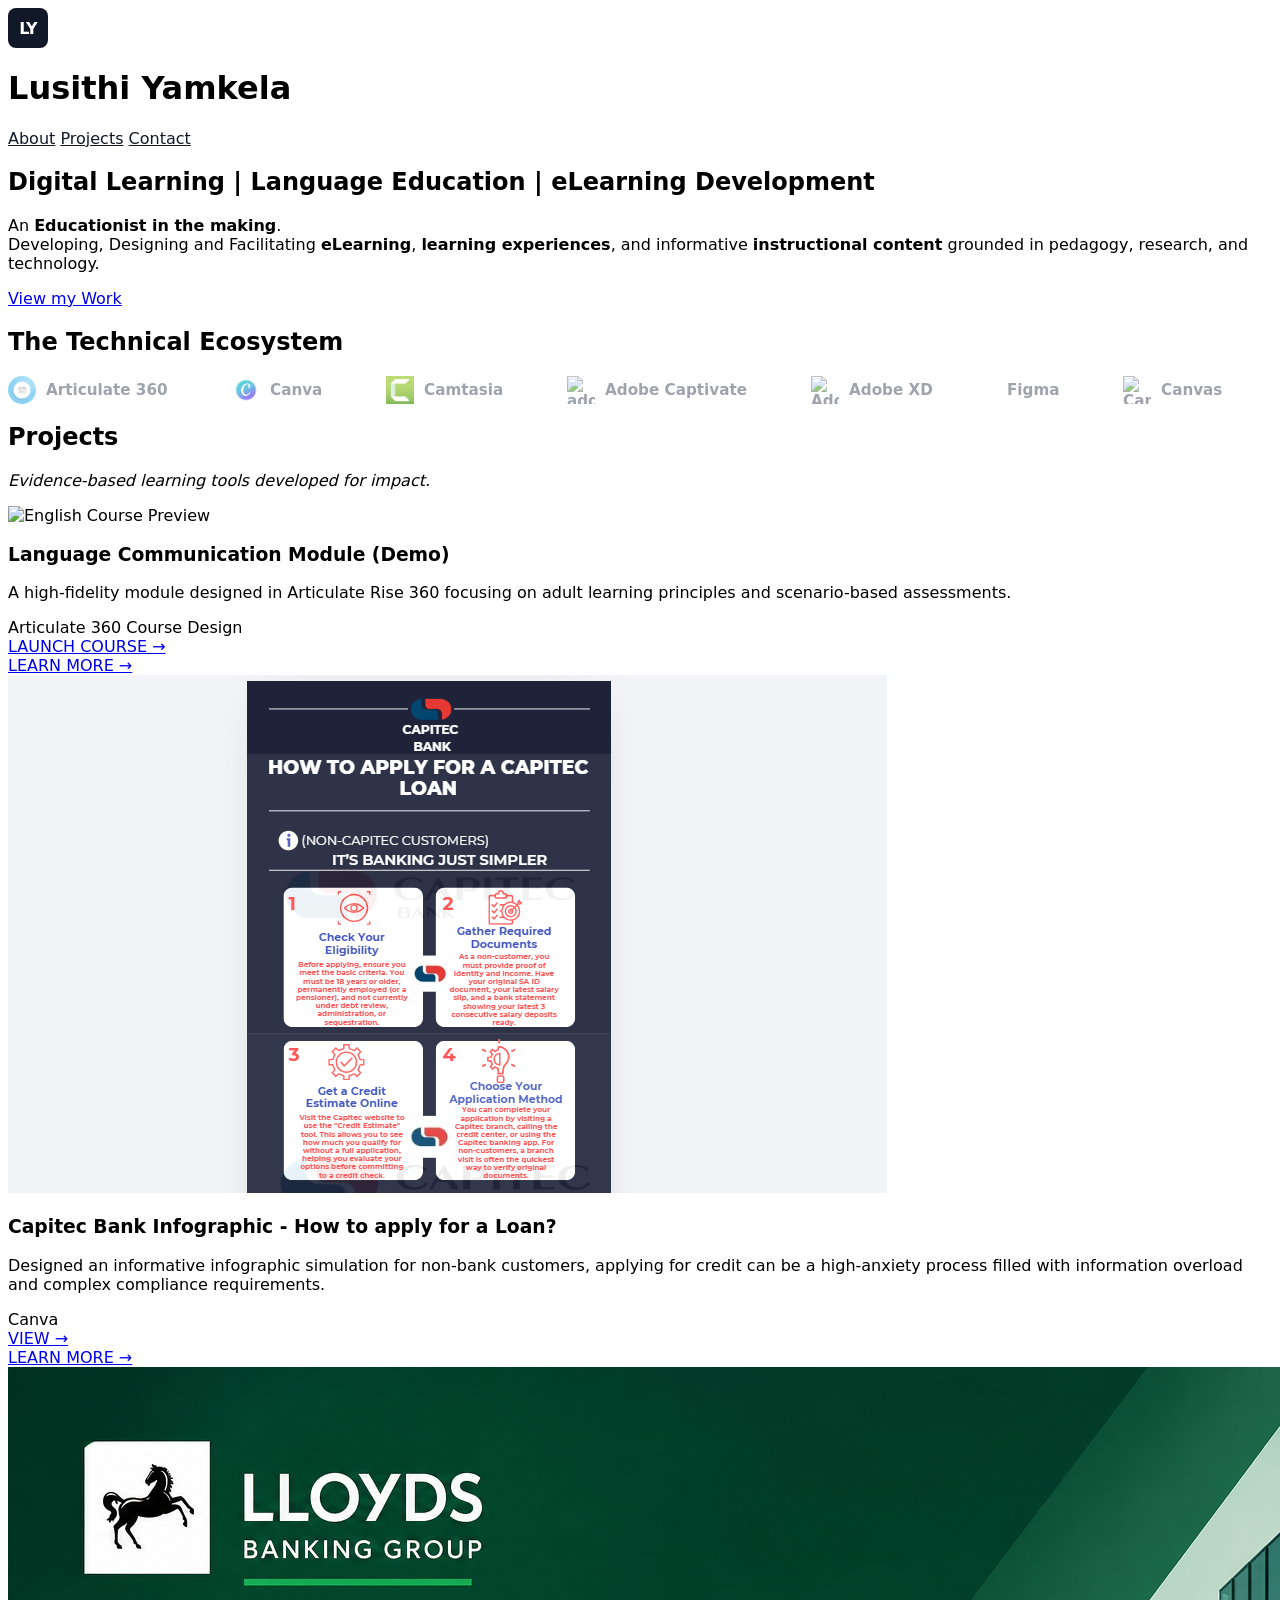
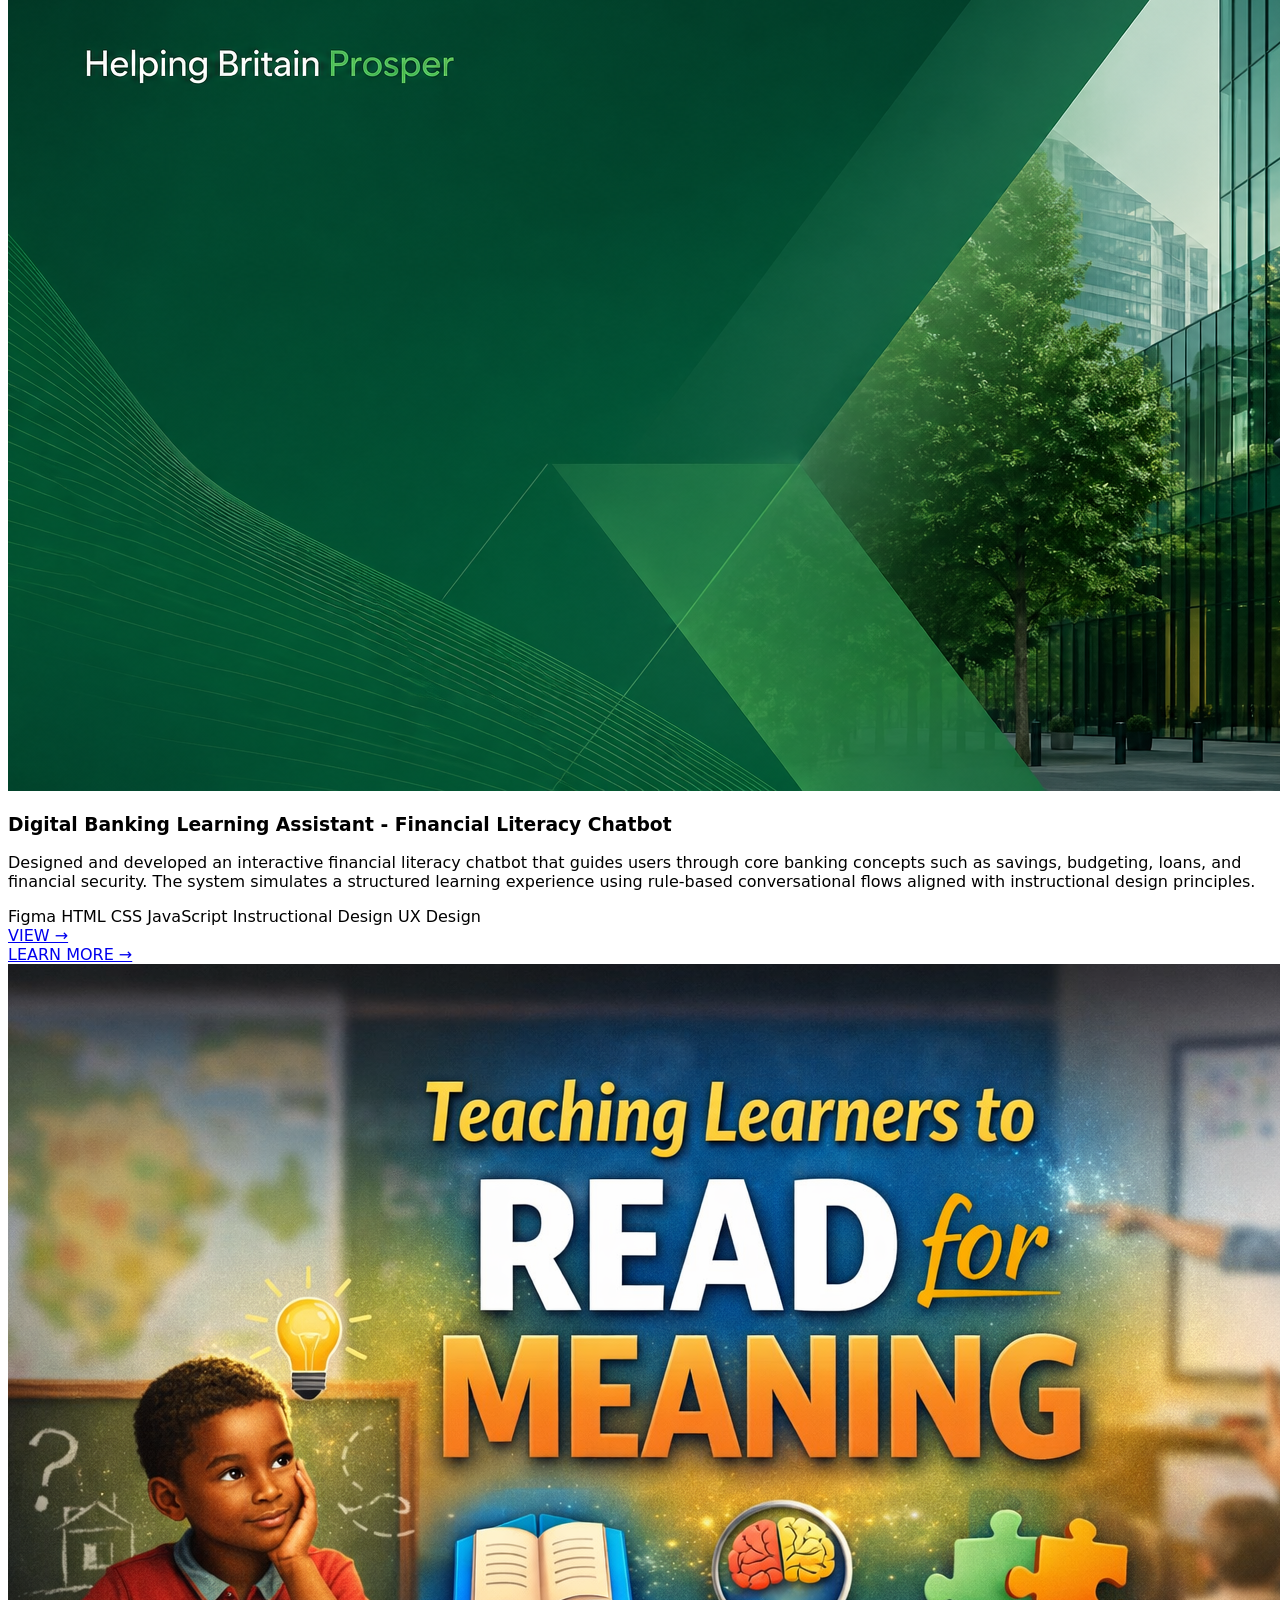
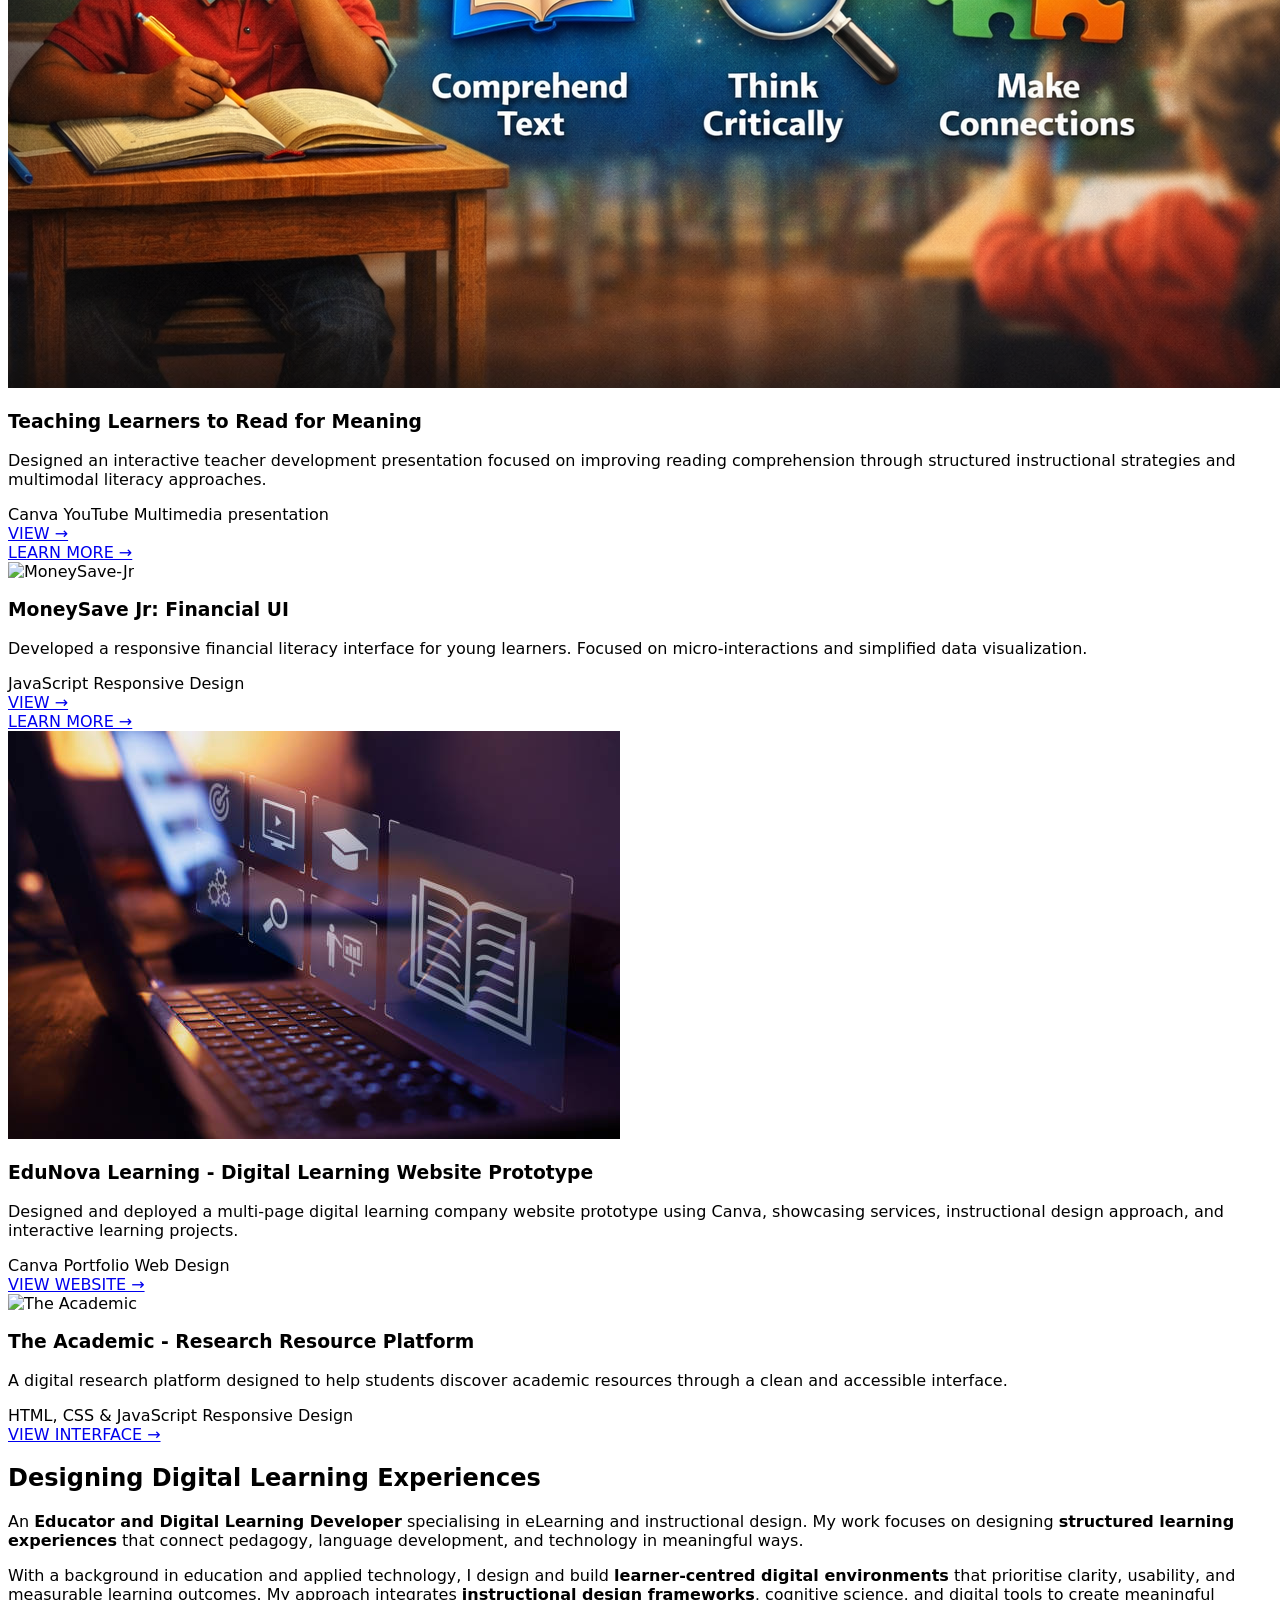
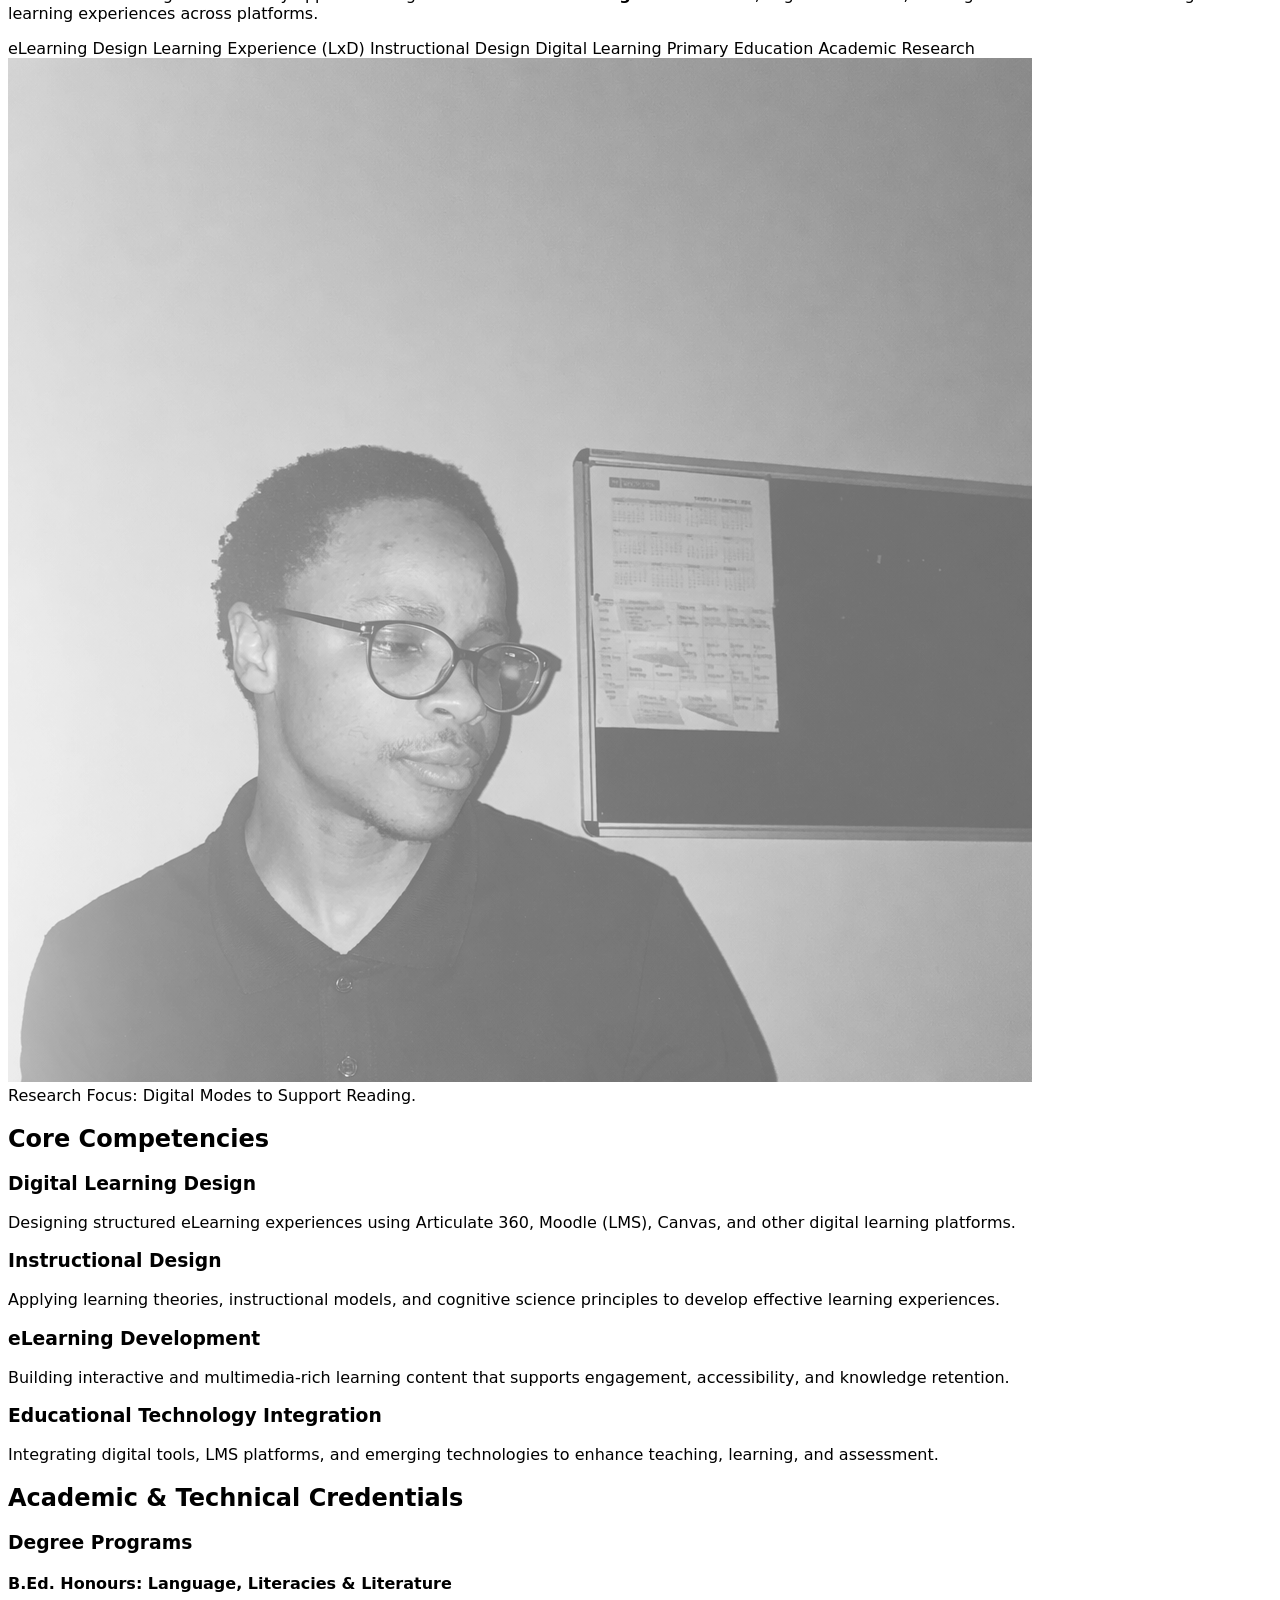
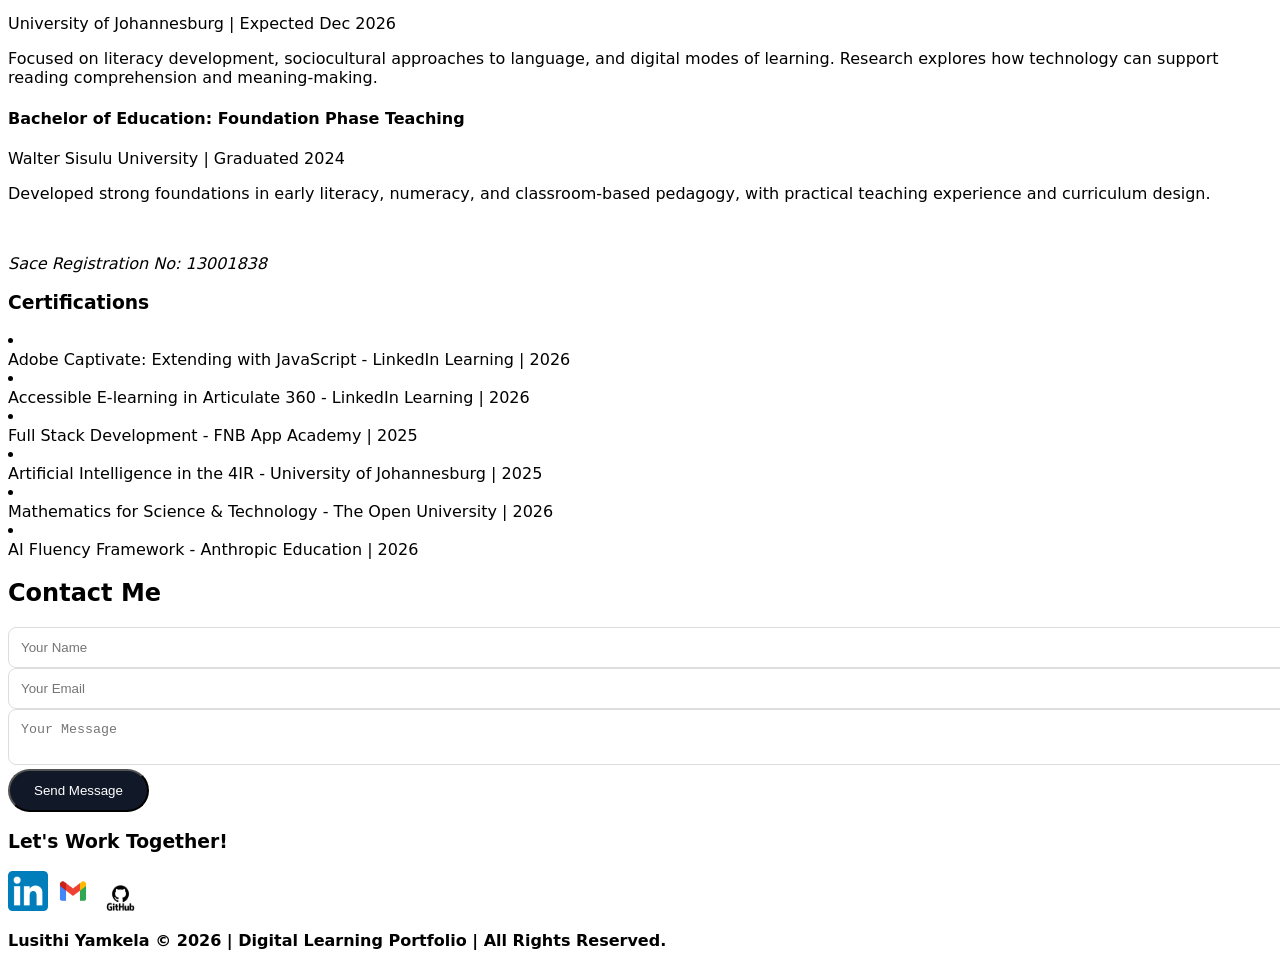
==== commit 96f580cd: "Update fmt.Println message from 'Hello' to 'Goodbye'" ====
--- a/index.html
+++ b/index.html
@@ -5,7 +5,7 @@
     <meta name="viewport" content="width=device-width, initial-scale=1.0" />
     <title>Lusithi Yamkela | Portfolio</title>
     
-    <meta name="description" content="E-Learning Developer specializing in language education and accessible e-learning development.">
+    <meta name="description" content="E-Learning Developer specializing in instructional design and accessible e-learning development.">
     
     <link rel="stylesheet" href="https://cdn.jsdelivr.net/gh/devicons/devicon@latest/devicon.min.css">
     <link rel="stylesheet" href="style.css">
@@ -30,14 +30,18 @@
 <!--Hero-->
 <section class="min-h-screen flex flex-col justify-center items-center text-center px-6 pt-32 bg-slate-50">
   <h1 id="typing" class="text-4xl md:text-6xl font-bold mb-6 min-h-[4rem]"></h1>
-  <p class="text-lg max-w-2xl mb-8 italic text-gray-600 leading-relaxed">
-    Developing engaging <b>eLearning</b> and enhanced <b>learning experiences</b> using <strong>digital tools</strong> and advanced <strong>instructional design</strong> practices. 
-  </p>
+    <p class="text-lg max-w-2xl mb-8 italic text-gray-600 leading-relaxed">
+      An <b>Educationist in the making</b>.
+      <br>
+      Developing, Designing and Facilitating <b>eLearning</b>, <b>learning experiences</b>, and informative <strong>instructional content</strong> 
+      grounded in pedagogy, research, and technology.
+    </p>
+
   <div class="flex gap-4">
       <a href="#work" class="px-8 py-3 rounded-full bg-black text-white hover:bg-gray-800 transition shadow-lg">View my Work</a>
-      <a href="https://drive.google.com/file/d/12j3ObF1_cnwtoicPko10JlU9XywtXz2M/view?usp=sharing" download class="btn-secondary">Download CV</a>
-  </div>
-</section>
+  </div>
+</section>
+
 
 <section class="py-16 bg-white overflow-hidden border-y border-gray-100 fade-in">
   <div class="max-w-6xl mx-auto px-6 mb-10 text-center">
@@ -133,11 +137,10 @@
 <section id="work" class="py-24 px-6 fade-in">
   <div class="text-center mb-16">
       <h2 class="text-4xl font-bold mb-4">Projects</h2>
-      <p class="text-gray-500">Evidence-based learning tools developed for impact.</p>
+      <p class="text-gray-700"><i>Evidence-based learning tools developed for impact.</i></p>
   </div>
 
   <div class="grid md:grid-cols-2 gap-10 max-w-6xl mx-auto">
-
     <article class="group bg-white border rounded-2xl overflow-hidden hover:shadow-xl transition">
       <div class="h-48 bg-gray-200 overflow-hidden">
         <img src="images/Screenshot 2026-01-12 043102.png" alt="English Course Preview" class="w-full h-full object-cover group-hover:scale-105 transition duration-500">
@@ -289,8 +292,8 @@
         <h2 class="text-4xl font-bold mb-6 italic tracking-tight">Designing Digital Learning Experiences</h2>
         
         <p class="text-lg leading-relaxed text-gray-700 mb-6">
-            I specialise in <strong>Digital Learning (E-Learning and Instructional design)</strong>, developing structured, interactive learning experiences that align pedagogy with technology. 
-            My work focuses on transforming complex content into <strong>engaging, accessible, and outcome-driven learning solutions</strong> using modern instructional design principles.
+            An <strong>Educator and Digital Learning Developer</strong> specialising in eLearning and instructional design. My work focuses on designing 
+            <strong>structured learning experiences</strong> that connect pedagogy, language development, and technology in meaningful ways.
         </p>
         
         <p class="text-gray-600 mb-6 leading-relaxed">
@@ -303,6 +306,8 @@
             <span class="bg-gray-50 text-gray-700 text-[10px] font-bold px-3 py-1 rounded-full uppercase border border-gray-200">Learning Experience (LxD)</span>
             <span class="bg-green-50 text-green-700 text-[10px] font-bold px-3 py-1 rounded-full uppercase border border-green-100">Instructional Design</span>
             <span class="bg-purple-50 text-purple-700 text-[10px] font-bold px-3 py-1 rounded-full uppercase border border-purple-100">Digital Learning</span>
+            <span class="bg-purple-50 text-yellow-700 text-[10px] font-bold px-3 py-1 rounded-full uppercase border border-purple-100">Primary Education</span>
+            <span class="bg-purple-50 text-blue-700 text-[10px] font-bold px-3 py-1 rounded-full uppercase border border-purple-100">Academic Research</span>
         </div>
     </div>
 
@@ -365,12 +370,19 @@
               <div>
                   <h4 class="font-bold text-lg text-white">B.Ed. Honours: Language, Literacies & Literature</h4>
                   <p class="text-gray-400 text-sm italic">University of Johannesburg | Expected Dec 2026</p>
+                   <p class="text-gray-500 text-sm mt-2 leading-relaxed">
+                      Focused on literacy development, sociocultural approaches to language, and digital modes of learning. Research explores how technology can support 
+                      reading comprehension and meaning-making.
+                  </p>
               </div>
               <div>
                   <h4 class="font-bold text-lg text-white">Bachelor of Education: Foundation Phase Teaching</h4>
                   <p class="text-gray-400 text-sm italic">Walter Sisulu University | Graduated 2024</p>
+                  <p class="text-gray-500 text-sm mt-2 leading-relaxed">
+                      Developed strong foundations in early literacy, numeracy, and classroom-based pedagogy, with practical teaching experience and curriculum design.
+                  </p>
                   <br>
-                  <p>Sace Registration No: 13001838</p>
+                  <p><i>Sace Registration No: 13001838</i></p>
               </div>
           </div>
         </div>
--- a/style.css
+++ b/style.css
@@ -14,6 +14,7 @@
     scroll-behavior: smooth;
     font-family: var(--font-main);
 }
+
 
 body {
     -webkit-font-smoothing: antialiased;
